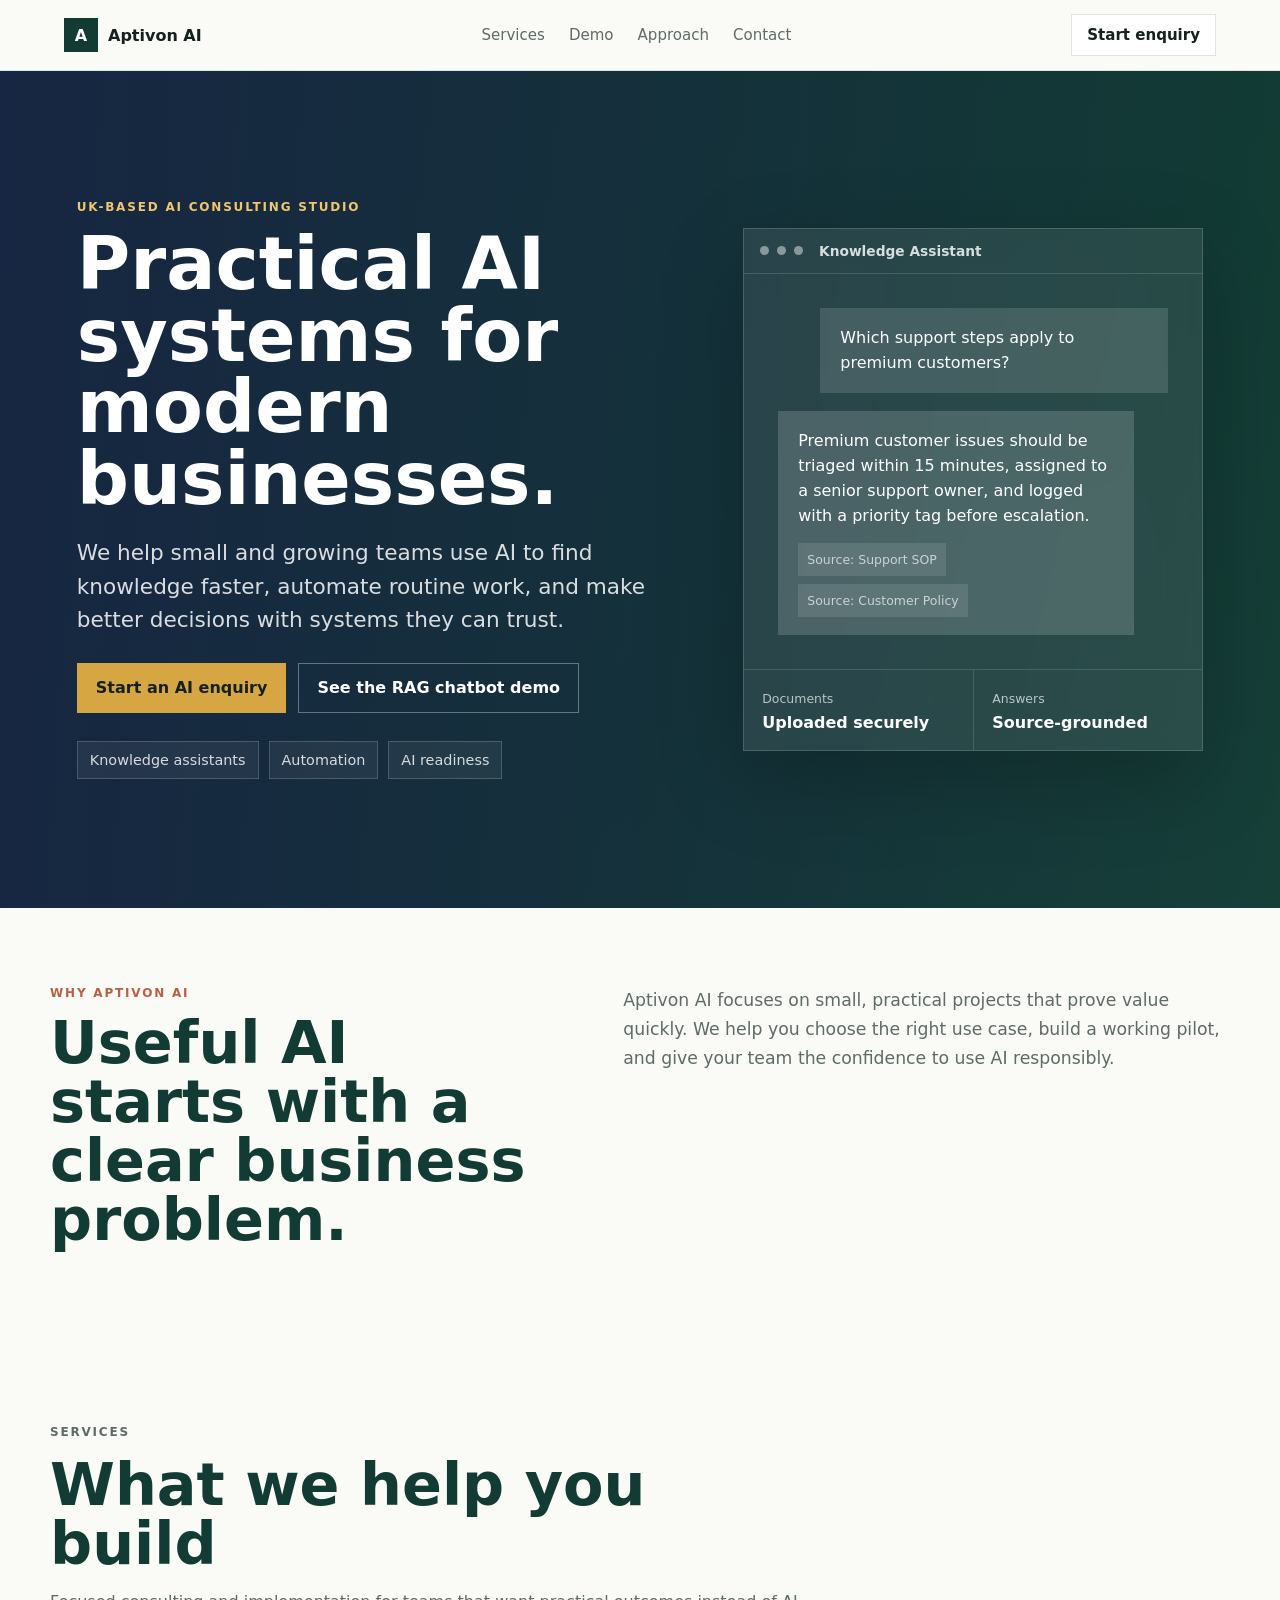
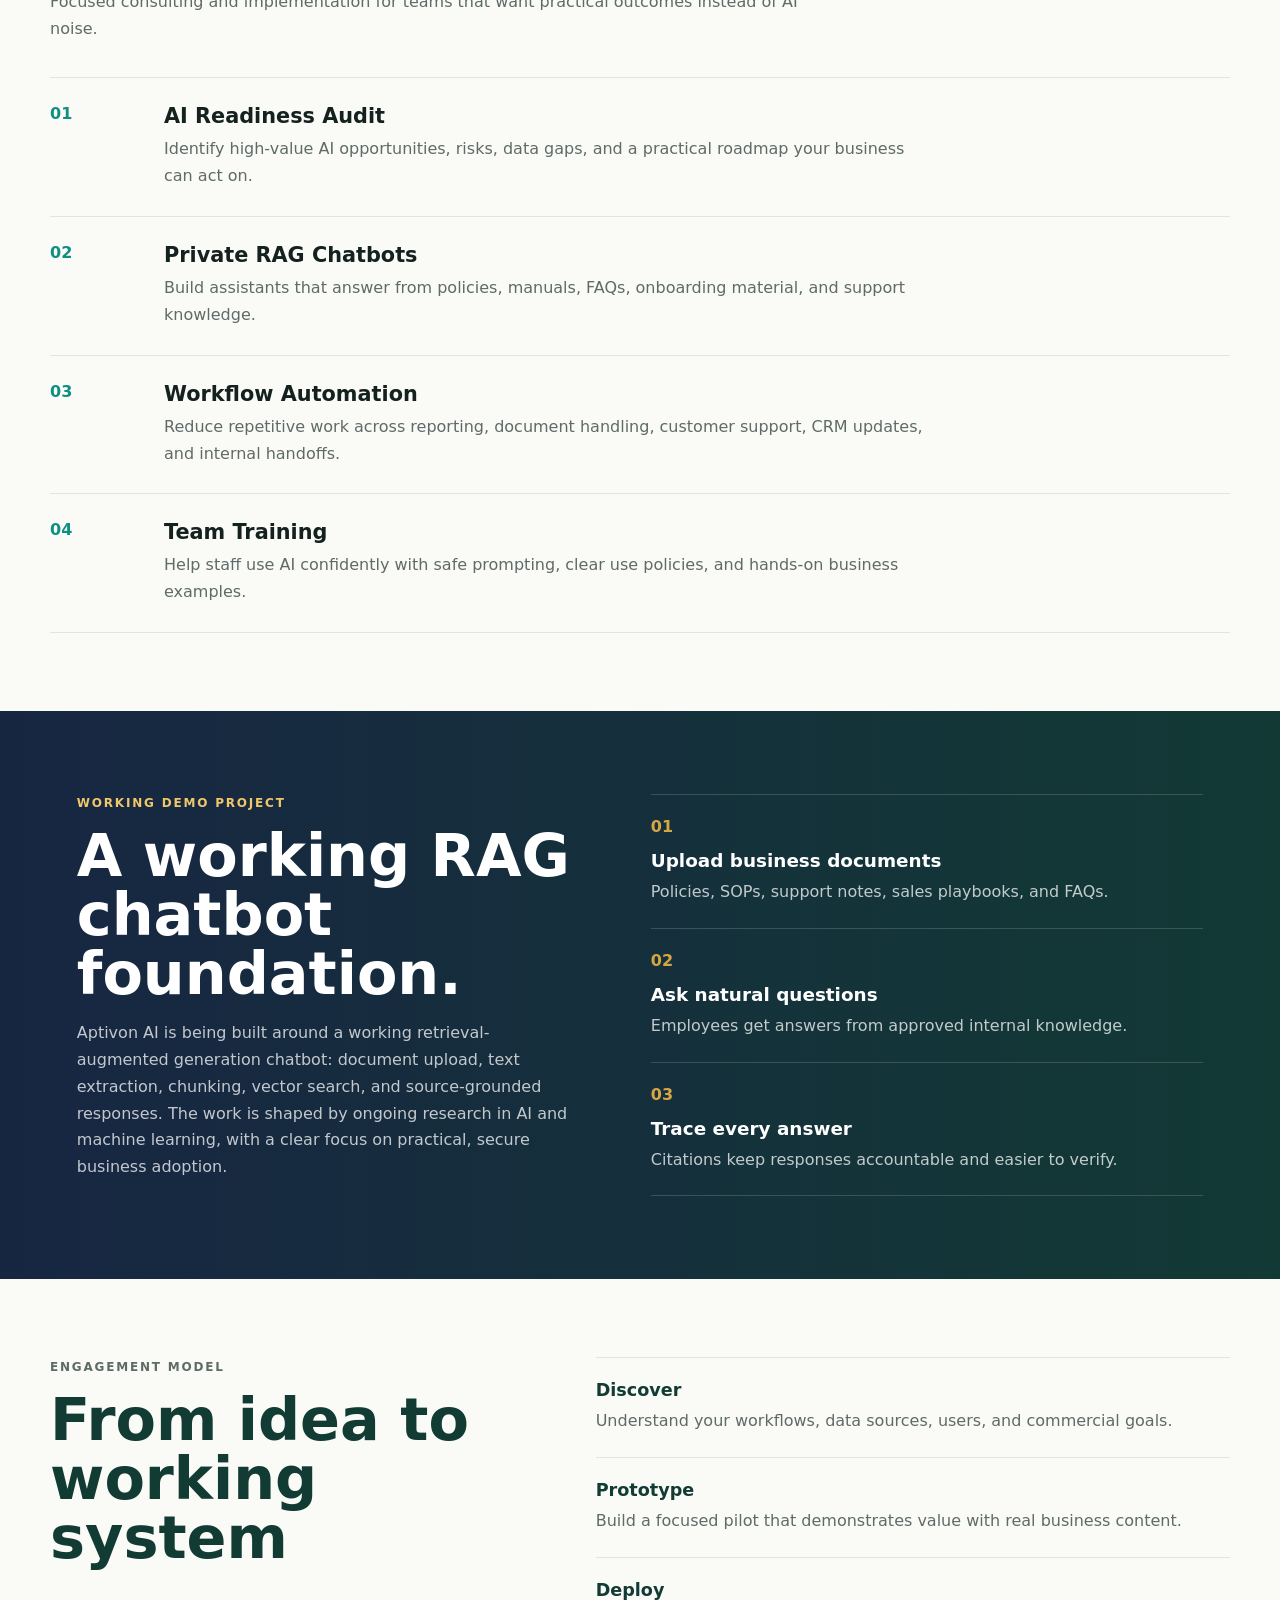
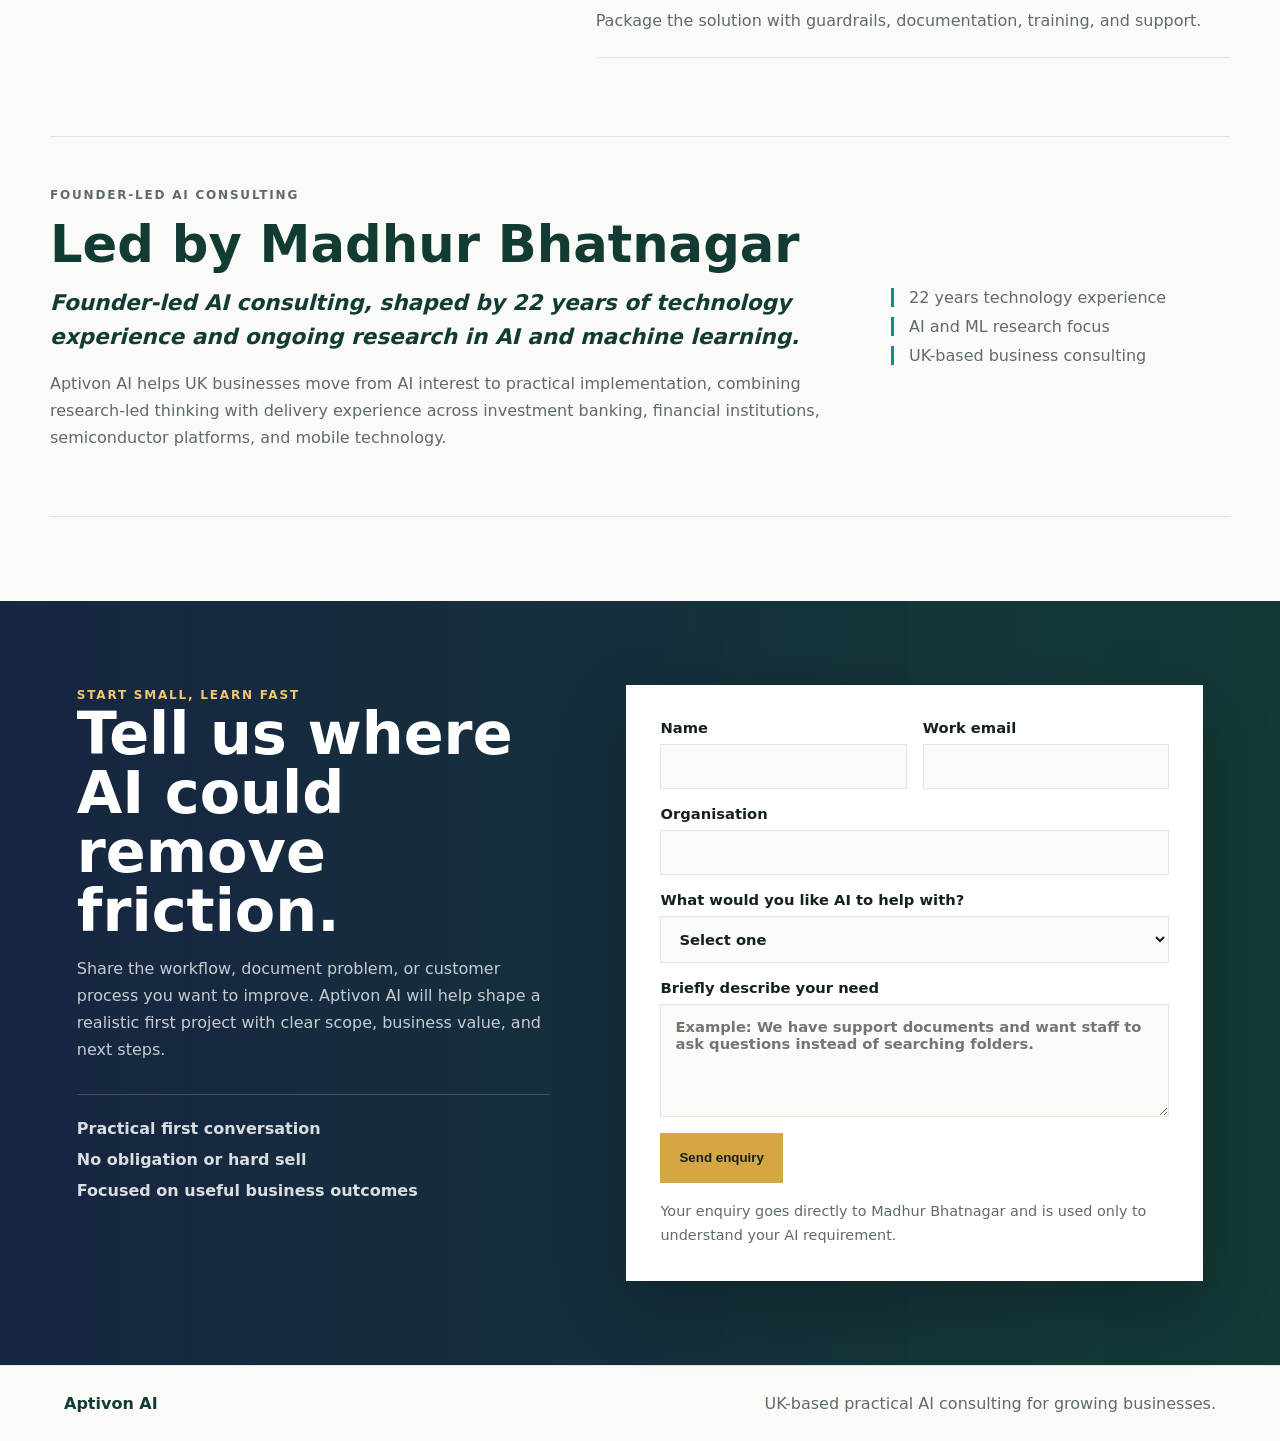
==== index.html @ 6099c9bb "Refine founder credibility copy" ====
<!DOCTYPE html>
<html lang="en">
  <head>
    <meta charset="UTF-8" />
    <meta name="viewport" content="width=device-width, initial-scale=1.0" />
    <meta
      name="description"
      content="Aptivon AI is a UK-based AI consulting studio helping businesses adopt practical AI through private knowledge chatbots, workflow automation, and AI readiness support."
    />
    <title>Aptivon AI | UK AI Consulting for Practical Business Adoption</title>
    <link rel="stylesheet" href="./styles.css" />
  </head>
  <body>
    <header class="site-header">
      <a class="brand" href="#top" aria-label="Aptivon AI home">
        <span class="brand-mark">A</span>
        <span>Aptivon AI</span>
      </a>
      <nav class="site-nav" aria-label="Main navigation">
        <a href="#services">Services</a>
        <a href="#demo">Demo</a>
        <a href="#approach">Approach</a>
        <a href="#contact">Contact</a>
      </nav>
      <a class="nav-cta" href="#contact">Start enquiry</a>
    </header>

    <main id="top">
      <section class="hero">
        <div class="hero-copy">
          <p class="eyebrow">UK-based AI consulting studio</p>
          <h1>Practical AI systems for modern businesses.</h1>
          <p class="hero-lede">
            We help small and growing teams use AI to find knowledge faster,
            automate routine work, and make better decisions with systems they
            can trust.
          </p>
          <div class="hero-actions">
            <a class="button primary" href="#contact">Start an AI enquiry</a>
            <a class="button secondary" href="#demo">See the RAG chatbot demo</a>
          </div>
          <div class="trust-row" aria-label="Aptivon AI focus areas">
            <span>Knowledge assistants</span>
            <span>Automation</span>
            <span>AI readiness</span>
          </div>
        </div>

        <aside class="demo-window" aria-label="RAG chatbot product preview">
          <div class="window-top">
            <span></span>
            <span></span>
            <span></span>
            <strong>Knowledge Assistant</strong>
          </div>
          <div class="chat-preview">
            <div class="chat-question">
              Which support steps apply to premium customers?
            </div>
            <div class="chat-answer">
              <p>
                Premium customer issues should be triaged within 15 minutes,
                assigned to a senior support owner, and logged with a priority
                tag before escalation.
              </p>
              <div class="sources">
                <span>Source: Support SOP</span>
                <span>Source: Customer Policy</span>
              </div>
            </div>
          </div>
          <div class="metrics-strip">
            <div>
              <span>Documents</span>
              <strong>Uploaded securely</strong>
            </div>
            <div>
              <span>Answers</span>
              <strong>Source-grounded</strong>
            </div>
          </div>
        </aside>
      </section>

      <section class="section intro">
        <div class="intro-copy">
          <p class="eyebrow">Why Aptivon AI</p>
          <h2>Useful AI starts with a clear business problem.</h2>
        </div>
        <p>
          Aptivon AI focuses on small, practical projects that prove value
          quickly. We help you choose the right use case, build a working pilot,
          and give your team the confidence to use AI responsibly.
        </p>
      </section>

      <section class="section services" id="services">
        <div class="section-heading">
          <p class="eyebrow">Services</p>
          <h2>What we help you build</h2>
          <p>
            Focused consulting and implementation for teams that want practical
            outcomes instead of AI noise.
          </p>
        </div>
        <div class="service-grid">
          <article class="service-card">
            <span class="service-number">01</span>
            <div>
              <h3>AI Readiness Audit</h3>
              <p>
                Identify high-value AI opportunities, risks, data gaps, and a
                practical roadmap your business can act on.
              </p>
            </div>
          </article>
          <article class="service-card">
            <span class="service-number">02</span>
            <div>
              <h3>Private RAG Chatbots</h3>
              <p>
                Build assistants that answer from policies, manuals, FAQs,
                onboarding material, and support knowledge.
              </p>
            </div>
          </article>
          <article class="service-card">
            <span class="service-number">03</span>
            <div>
              <h3>Workflow Automation</h3>
              <p>
                Reduce repetitive work across reporting, document handling,
                customer support, CRM updates, and internal handoffs.
              </p>
            </div>
          </article>
          <article class="service-card">
            <span class="service-number">04</span>
            <div>
              <h3>Team Training</h3>
              <p>
                Help staff use AI confidently with safe prompting, clear use
                policies, and hands-on business examples.
              </p>
            </div>
          </article>
        </div>
      </section>

      <section class="proof-section" id="demo">
        <div class="proof-copy">
          <p class="eyebrow">Working demo project</p>
          <h2>A working RAG chatbot foundation.</h2>
          <p>
            Aptivon AI is being built around a working retrieval-augmented
            generation chatbot: document upload, text extraction, chunking,
            vector search, and source-grounded responses. The work is shaped by
            ongoing research in AI and machine learning, with a clear focus on
            practical, secure business adoption.
          </p>
        </div>
        <div class="proof-list">
          <div>
            <span>01</span>
            <strong>Upload business documents</strong>
            <p>Policies, SOPs, support notes, sales playbooks, and FAQs.</p>
          </div>
          <div>
            <span>02</span>
            <strong>Ask natural questions</strong>
            <p>Employees get answers from approved internal knowledge.</p>
          </div>
          <div>
            <span>03</span>
            <strong>Trace every answer</strong>
            <p>Citations keep responses accountable and easier to verify.</p>
          </div>
        </div>
      </section>

      <section class="section approach" id="approach">
        <div class="section-heading">
          <p class="eyebrow">Engagement model</p>
          <h2>From idea to working system</h2>
        </div>
        <div class="timeline">
          <div>
            <span>Discover</span>
            <p>Understand your workflows, data sources, users, and commercial goals.</p>
          </div>
          <div>
            <span>Prototype</span>
            <p>Build a focused pilot that demonstrates value with real business content.</p>
          </div>
          <div>
            <span>Deploy</span>
            <p>Package the solution with guardrails, documentation, training, and support.</p>
          </div>
        </div>
      </section>

      <section class="founder-band">
        <div>
          <p class="eyebrow">Founder-led AI consulting</p>
          <h2>Led by Madhur Bhatnagar</h2>
          <p class="founder-quote">
            Founder-led AI consulting, shaped by 22 years of technology
            experience and ongoing research in AI and machine learning.
          </p>
          <p>
            Aptivon AI helps UK businesses move from AI interest to practical
            implementation, combining research-led thinking with delivery
            experience across investment banking, financial institutions,
            semiconductor platforms, and mobile technology.
          </p>
        </div>
        <div class="founder-note" aria-label="Aptivon AI focus areas">
          <span>22 years technology experience</span>
          <span>AI and ML research focus</span>
          <span>UK-based business consulting</span>
        </div>
      </section>

      <section class="contact-section" id="contact">
        <div class="contact-inner">
          <div class="contact-copy">
            <p class="eyebrow">Start small, learn fast</p>
            <h2>Tell us where AI could remove friction.</h2>
            <p>
              Share the workflow, document problem, or customer process you want
              to improve. Aptivon AI will help shape a realistic first project
              with clear scope, business value, and next steps.
            </p>
            <div class="contact-points" aria-label="What happens after enquiry">
              <span>Practical first conversation</span>
              <span>No obligation or hard sell</span>
              <span>Focused on useful business outcomes</span>
            </div>
          </div>

          <form
            class="contact-form"
            action="https://formsubmit.co/madhur.mails@gmail.com"
            method="POST"
          >
            <input type="hidden" name="_subject" value="New Aptivon AI enquiry" />
            <input type="hidden" name="_captcha" value="false" />
            <input type="hidden" name="_template" value="table" />
            <input
              type="text"
              name="_honey"
              class="honeypot"
              tabindex="-1"
              autocomplete="off"
            />
            <div class="form-row">
              <label>
                Name
                <input name="name" type="text" autocomplete="name" required />
              </label>
              <label>
                Work email
                <input name="email" type="email" autocomplete="email" required />
              </label>
            </div>
            <label>
              Organisation
              <input name="organisation" type="text" autocomplete="organization" />
            </label>
            <label>
              What would you like AI to help with?
              <select name="project_type" required>
                <option value="">Select one</option>
                <option>Private knowledge chatbot</option>
                <option>Workflow automation</option>
                <option>AI readiness audit</option>
                <option>Team training</option>
                <option>Not sure yet</option>
              </select>
            </label>
            <label>
              Briefly describe your need
              <textarea
                name="message"
                rows="5"
                placeholder="Example: We have support documents and want staff to ask questions instead of searching folders."
                required
              ></textarea>
            </label>
            <button class="button primary" type="submit">Send enquiry</button>
            <p class="form-note">
              Your enquiry goes directly to Madhur Bhatnagar and is used only to
              understand your AI requirement.
            </p>
          </form>
        </div>
      </section>
    </main>

    <footer class="site-footer">
      <span>Aptivon AI</span>
      <span>UK-based practical AI consulting for growing businesses.</span>
    </footer>
  </body>
</html>
---- styles.css ----
:root {
  --ink: #14211f;
  --muted: #5f6b68;
  --soft: #eef2ef;
  --paper: #fafaf7;
  --panel: #ffffff;
  --line: #dfe6e2;
  --navy: #172642;
  --forest: #123b34;
  --teal: #0f8f82;
  --amber: #d6a642;
  --rust: #b76142;
  --shadow: 0 22px 70px rgba(20, 33, 31, 0.1);
}

* {
  box-sizing: border-box;
}

html {
  scroll-behavior: smooth;
}

[id] {
  scroll-margin-top: 120px;
}

body {
  margin: 0;
  background: var(--paper);
  color: var(--ink);
  font-family:
    Inter, ui-sans-serif, system-ui, -apple-system, BlinkMacSystemFont, "Segoe UI",
    sans-serif;
}

a {
  color: inherit;
  text-decoration: none;
}

.site-header {
  position: sticky;
  top: 0;
  z-index: 20;
  display: flex;
  align-items: center;
  justify-content: space-between;
  gap: 22px;
  padding: 14px clamp(20px, 5vw, 72px);
  background: rgba(250, 250, 247, 0.94);
  border-bottom: 1px solid var(--line);
  backdrop-filter: blur(16px);
}

.brand,
.site-nav,
.hero-actions,
.trust-row,
.metrics-strip {
  display: flex;
  align-items: center;
}

.brand {
  gap: 10px;
  font-size: 1rem;
  font-weight: 850;
}

.brand-mark {
  display: grid;
  width: 34px;
  height: 34px;
  place-items: center;
  background: var(--forest);
  color: #fff;
  font-weight: 900;
}

.site-nav {
  gap: 24px;
  color: var(--muted);
  font-size: 0.94rem;
}

.site-nav a:hover,
.nav-cta:hover {
  color: var(--forest);
}

.nav-cta {
  padding: 11px 15px;
  border: 1px solid var(--line);
  background: #fff;
  color: var(--ink);
  font-size: 0.94rem;
  font-weight: 800;
}

.hero {
  display: grid;
  min-height: calc(100vh - 63px);
  grid-template-columns: minmax(0, 1fr) minmax(360px, 0.78fr);
  gap: clamp(36px, 6vw, 88px);
  align-items: center;
  padding: clamp(46px, 6vw, 72px) clamp(20px, 6vw, 86px);
  background:
    linear-gradient(90deg, rgba(23, 38, 66, 0.94), rgba(18, 59, 52, 0.82)),
    linear-gradient(135deg, var(--navy), var(--forest) 64%, #4a6f68 140%);
  color: #fff;
}

.hero-copy {
  max-width: 760px;
}

.eyebrow {
  margin: 0 0 14px;
  color: var(--rust);
  font-size: 0.75rem;
  font-weight: 850;
  letter-spacing: 0.15em;
  text-transform: uppercase;
}

.hero .eyebrow,
.proof-section .eyebrow {
  color: #f0c76a;
}

h1,
h2,
h3,
p {
  margin-top: 0;
}

h1 {
  max-width: 820px;
  margin-bottom: 22px;
  font-size: clamp(3.1rem, 5.7vw, 5.25rem);
  line-height: 0.98;
  letter-spacing: 0;
}

h2 {
  margin-bottom: 16px;
  color: var(--forest);
  font-size: clamp(2rem, 4.6vw, 4.4rem);
  line-height: 1;
  letter-spacing: 0;
}

h3 {
  margin-bottom: 12px;
  color: var(--ink);
  font-size: 1.3rem;
  letter-spacing: 0;
}

.hero-lede {
  max-width: 640px;
  color: rgba(255, 255, 255, 0.84);
  font-size: clamp(1.12rem, 2vw, 1.35rem);
  line-height: 1.55;
}

.hero-actions {
  flex-wrap: wrap;
  gap: 12px;
  margin-top: 26px;
}

.button {
  display: inline-flex;
  min-height: 50px;
  align-items: center;
  justify-content: center;
  padding: 13px 18px;
  border: 1px solid transparent;
  font-weight: 800;
  transition:
    transform 180ms ease,
    box-shadow 180ms ease,
    background 180ms ease;
}

.button:hover {
  transform: translateY(-1px);
}

.button.primary {
  background: var(--amber);
  color: #14211f;
}

.button.secondary {
  border-color: rgba(255, 255, 255, 0.34);
  color: #fff;
}

.trust-row {
  flex-wrap: wrap;
  gap: 10px;
  margin-top: 28px;
}

.trust-row span {
  padding: 10px 12px;
  border: 1px solid rgba(255, 255, 255, 0.18);
  background: rgba(255, 255, 255, 0.06);
  color: rgba(255, 255, 255, 0.82);
  font-size: 0.9rem;
}

.demo-window {
  overflow: hidden;
  border: 1px solid rgba(255, 255, 255, 0.16);
  background: rgba(255, 255, 255, 0.09);
  box-shadow: 0 28px 80px rgba(0, 0, 0, 0.22);
  backdrop-filter: blur(20px);
}

.window-top {
  display: flex;
  align-items: center;
  gap: 8px;
  padding: 14px 16px;
  border-bottom: 1px solid rgba(255, 255, 255, 0.14);
}

.window-top span {
  width: 9px;
  height: 9px;
  border-radius: 50%;
  background: rgba(255, 255, 255, 0.45);
}

.window-top strong {
  margin-left: 8px;
  color: rgba(255, 255, 255, 0.82);
  font-size: 0.86rem;
}

.chat-preview {
  display: grid;
  gap: 18px;
  padding: clamp(20px, 4vw, 34px);
}

.chat-question,
.chat-answer {
  padding: 18px 20px;
  line-height: 1.55;
}

.chat-question {
  margin-left: 42px;
  background: rgba(255, 255, 255, 0.13);
}

.chat-answer {
  margin-right: 34px;
  background: rgba(255, 255, 255, 0.16);
}

.chat-answer p {
  margin-bottom: 14px;
}

.sources {
  display: flex;
  flex-wrap: wrap;
  gap: 8px;
}

.sources span,
.metrics-strip span {
  color: rgba(255, 255, 255, 0.68);
  font-size: 0.78rem;
}

.sources span {
  padding: 7px 9px;
  background: rgba(255, 255, 255, 0.11);
}

.metrics-strip {
  display: grid;
  grid-template-columns: 1fr 1fr;
  border-top: 1px solid rgba(255, 255, 255, 0.14);
}

.metrics-strip div {
  padding: 18px;
}

.metrics-strip div + div {
  border-left: 1px solid rgba(255, 255, 255, 0.14);
}

.metrics-strip strong {
  display: block;
  margin-top: 6px;
}

.section {
  width: min(1180px, calc(100% - 40px));
  margin: 0 auto;
  padding: clamp(46px, 7vw, 78px) 0;
}

.intro {
  display: grid;
  grid-template-columns: 0.9fr 1.1fr;
  gap: clamp(28px, 6vw, 82px);
  align-items: start;
}

.intro > p,
.section-heading p,
.service-card p,
.proof-copy p,
.proof-list p,
.timeline p,
.founder-band p,
.contact-section p {
  color: var(--muted);
  line-height: 1.68;
}

.intro > p {
  margin-bottom: 0;
  font-size: 1.08rem;
}

.section-heading {
  max-width: 760px;
  margin-bottom: 34px;
}

.service-grid {
  display: grid;
  gap: 0;
  border-top: 1px solid var(--line);
}

.service-card {
  display: grid;
  grid-template-columns: 90px minmax(0, 1fr);
  gap: 24px;
  min-height: auto;
  padding: 26px 0;
  border-bottom: 1px solid var(--line);
  background: transparent;
}

.service-number {
  display: block;
  margin-bottom: 0;
  color: var(--teal);
  font-weight: 900;
}

.service-card h3 {
  margin-bottom: 8px;
}

.service-card p {
  max-width: 760px;
  margin-bottom: 0;
}

.proof-section {
  display: grid;
  grid-template-columns: minmax(0, 0.9fr) minmax(360px, 1fr);
  gap: clamp(34px, 6vw, 82px);
  align-items: center;
  padding: clamp(48px, 7vw, 82px) clamp(20px, 6vw, 86px);
  background:
    linear-gradient(90deg, rgba(23, 38, 66, 0.98), rgba(18, 59, 52, 0.94)),
    var(--navy);
  color: #fff;
}

.proof-section h2 {
  color: #fff;
}

.proof-copy p,
.proof-list p {
  color: rgba(255, 255, 255, 0.74);
}

.proof-list {
  display: grid;
  gap: 0;
  border-top: 1px solid rgba(255, 255, 255, 0.16);
}

.proof-list div {
  padding: 22px 0;
  border-bottom: 1px solid rgba(255, 255, 255, 0.16);
  background: transparent;
}

.proof-list span {
  display: block;
  margin-bottom: 14px;
  color: var(--amber);
  font-weight: 900;
}

.proof-list strong {
  display: block;
  margin-bottom: 8px;
  font-size: 1.15rem;
}

.proof-list p {
  margin-bottom: 0;
}

.approach {
  display: grid;
  grid-template-columns: 0.85fr 1.15fr;
  gap: clamp(34px, 6vw, 80px);
}

.timeline {
  display: grid;
  gap: 0;
  border-top: 1px solid var(--line);
}

.timeline div {
  padding: 22px 0;
  border-bottom: 1px solid var(--line);
  background: transparent;
}

.timeline span {
  display: block;
  margin-bottom: 8px;
  color: var(--forest);
  font-size: 1.1rem;
  font-weight: 900;
}

.timeline p {
  margin-bottom: 0;
}

.founder-band {
  display: grid;
  grid-template-columns: minmax(0, 1fr) minmax(280px, 0.42fr);
  gap: 34px;
  width: min(1180px, calc(100% - 40px));
  align-items: center;
  margin: 0 auto;
  padding: clamp(30px, 5vw, 48px) 0;
  border-top: 1px solid var(--line);
  border-bottom: 1px solid var(--line);
  background: transparent;
  box-shadow: none;
}

.founder-band h2 {
  font-size: clamp(2rem, 4vw, 3.3rem);
}

.founder-quote {
  max-width: 760px;
  margin-bottom: 18px;
  color: var(--forest) !important;
  font-size: clamp(1.08rem, 2vw, 1.35rem);
  font-style: italic;
  font-weight: 650;
  line-height: 1.55 !important;
}

.founder-note {
  display: flex;
  flex-wrap: wrap;
  gap: 10px;
}

.founder-note span {
  padding: 0 0 0 15px;
  border-left: 3px solid var(--teal);
  color: var(--muted);
}

.contact-section {
  margin-top: clamp(48px, 7vw, 84px);
  padding: clamp(48px, 7vw, 84px) clamp(20px, 6vw, 86px);
  background:
    linear-gradient(90deg, rgba(23, 38, 66, 0.97), rgba(18, 59, 52, 0.92)),
    var(--navy);
  color: #fff;
}

.contact-inner {
  display: grid;
  grid-template-columns: minmax(0, 0.82fr) minmax(360px, 1fr);
  width: min(1180px, 100%);
  gap: clamp(34px, 6vw, 82px);
  align-items: start;
  margin: 0 auto;
}

.contact-section h2 {
  max-width: 620px;
  color: #fff;
}

.contact-section p {
  max-width: 610px;
  margin-bottom: 0;
  color: rgba(255, 255, 255, 0.76);
  line-height: 1.68;
}

.contact-section .eyebrow {
  color: #f0c76a;
}

.contact-points {
  display: grid;
  gap: 12px;
  margin-top: 30px;
  padding-top: 24px;
  border-top: 1px solid rgba(255, 255, 255, 0.18);
}

.contact-points span {
  color: rgba(255, 255, 255, 0.84);
  font-weight: 750;
}

.contact-form {
  display: grid;
  gap: 16px;
  padding: clamp(22px, 4vw, 34px);
  background: #fff;
  color: var(--ink);
  box-shadow: 0 24px 64px rgba(0, 0, 0, 0.24);
}

.form-row {
  display: grid;
  grid-template-columns: repeat(2, minmax(0, 1fr));
  gap: 16px;
}

label {
  display: grid;
  gap: 8px;
  color: var(--ink);
  font-size: 0.92rem;
  font-weight: 750;
}

input,
select,
textarea {
  width: 100%;
  border: 1px solid var(--line);
  background: var(--paper);
  color: var(--ink);
  font: inherit;
  padding: 13px 14px;
  outline: none;
}

textarea {
  resize: vertical;
}

.honeypot {
  display: none;
}

input:focus,
select:focus,
textarea:focus {
  border-color: var(--teal);
  box-shadow: 0 0 0 3px rgba(15, 143, 130, 0.12);
}

.contact-form .button {
  width: fit-content;
  cursor: pointer;
}

.form-note {
  font-size: 0.9rem;
  color: var(--muted) !important;
}

.site-footer {
  display: flex;
  justify-content: space-between;
  gap: 20px;
  padding: 28px clamp(20px, 5vw, 72px);
  border-top: 1px solid var(--line);
  color: var(--muted);
}

.site-footer span:first-child {
  color: var(--forest);
  font-weight: 900;
}

@media (max-width: 980px) {
  .site-nav,
  .nav-cta {
    display: none;
  }

  .hero,
  .intro,
  .proof-section,
  .approach,
  .founder-band {
    grid-template-columns: 1fr;
  }

  .demo-window {
    max-width: 640px;
  }

  .contact-inner {
    grid-template-columns: 1fr;
  }

  .contact-form .button {
    width: 100%;
  }
}

@media (max-width: 560px) {
  .site-header {
    padding: 14px 18px;
  }

  .hero {
    min-height: auto;
    padding: 48px 18px 64px;
  }

  h1 {
    font-size: clamp(3rem, 17vw, 4.6rem);
  }

  .button,
  .nav-cta {
    width: 100%;
  }

  .trust-row span {
    width: 100%;
  }

  .chat-question,
  .chat-answer {
    margin-right: 0;
    margin-left: 0;
  }

  .metrics-strip,
  .service-card,
  .form-row {
    grid-template-columns: 1fr;
  }

  .service-number {
    margin-bottom: 0;
  }

  .proof-section {
    padding: 56px 18px;
  }

  .contact-section {
    padding: 48px 18px;
  }

  .contact-form {
    padding: 22px 18px;
  }

  .site-footer {
    display: block;
  }

  .site-footer span {
    display: block;
    margin-bottom: 8px;
  }
}
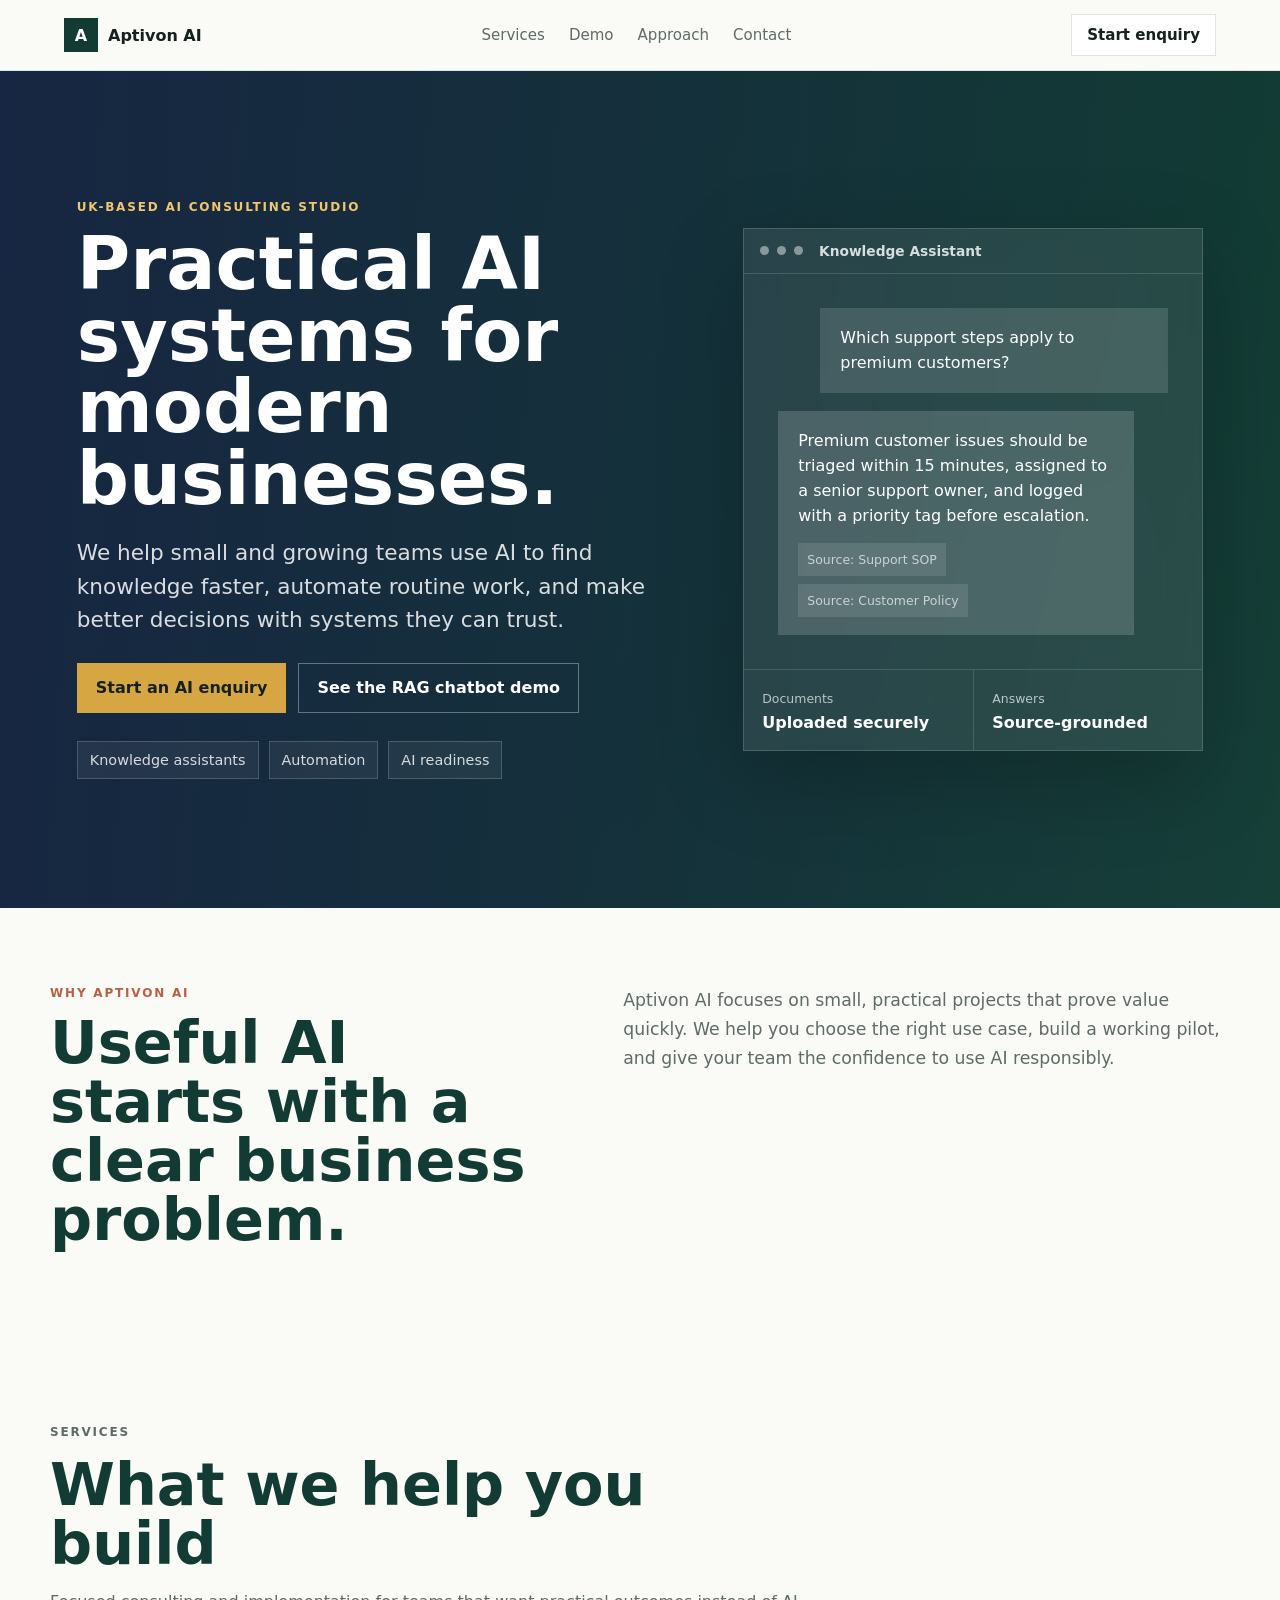
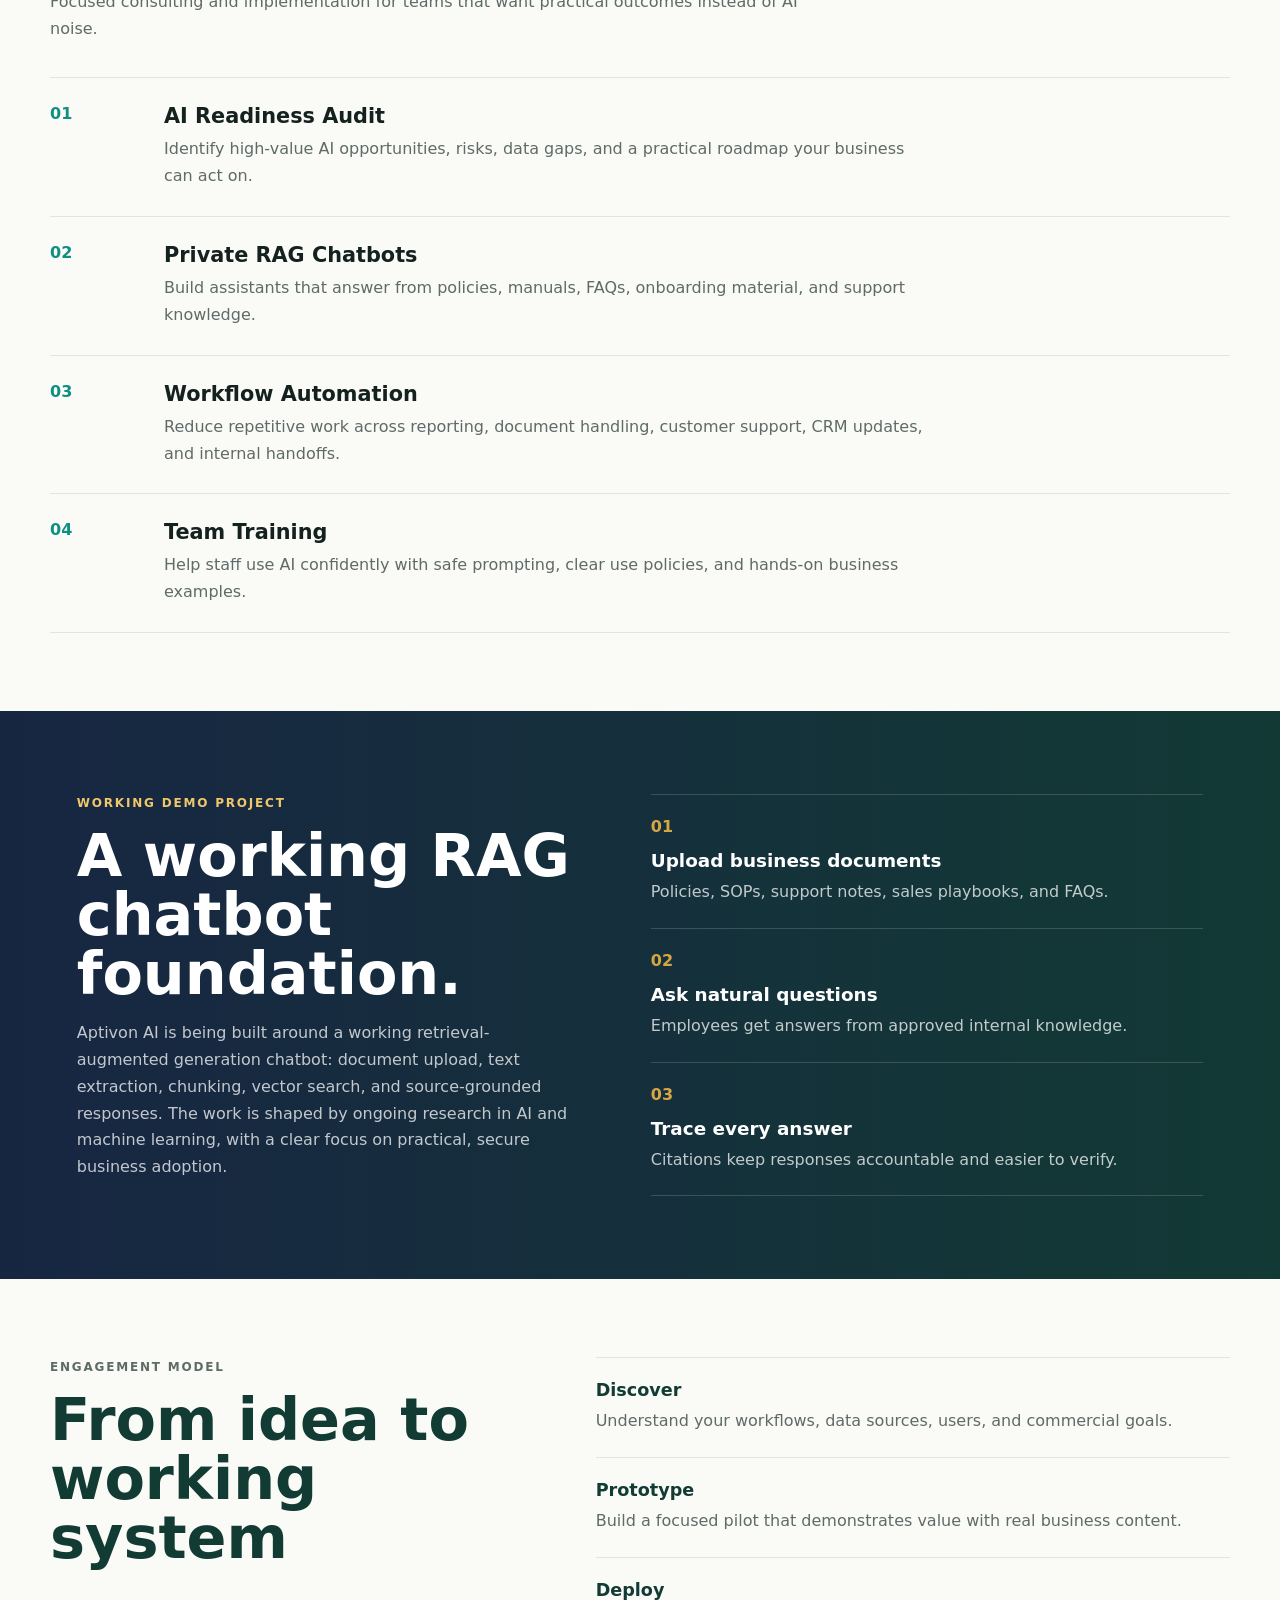
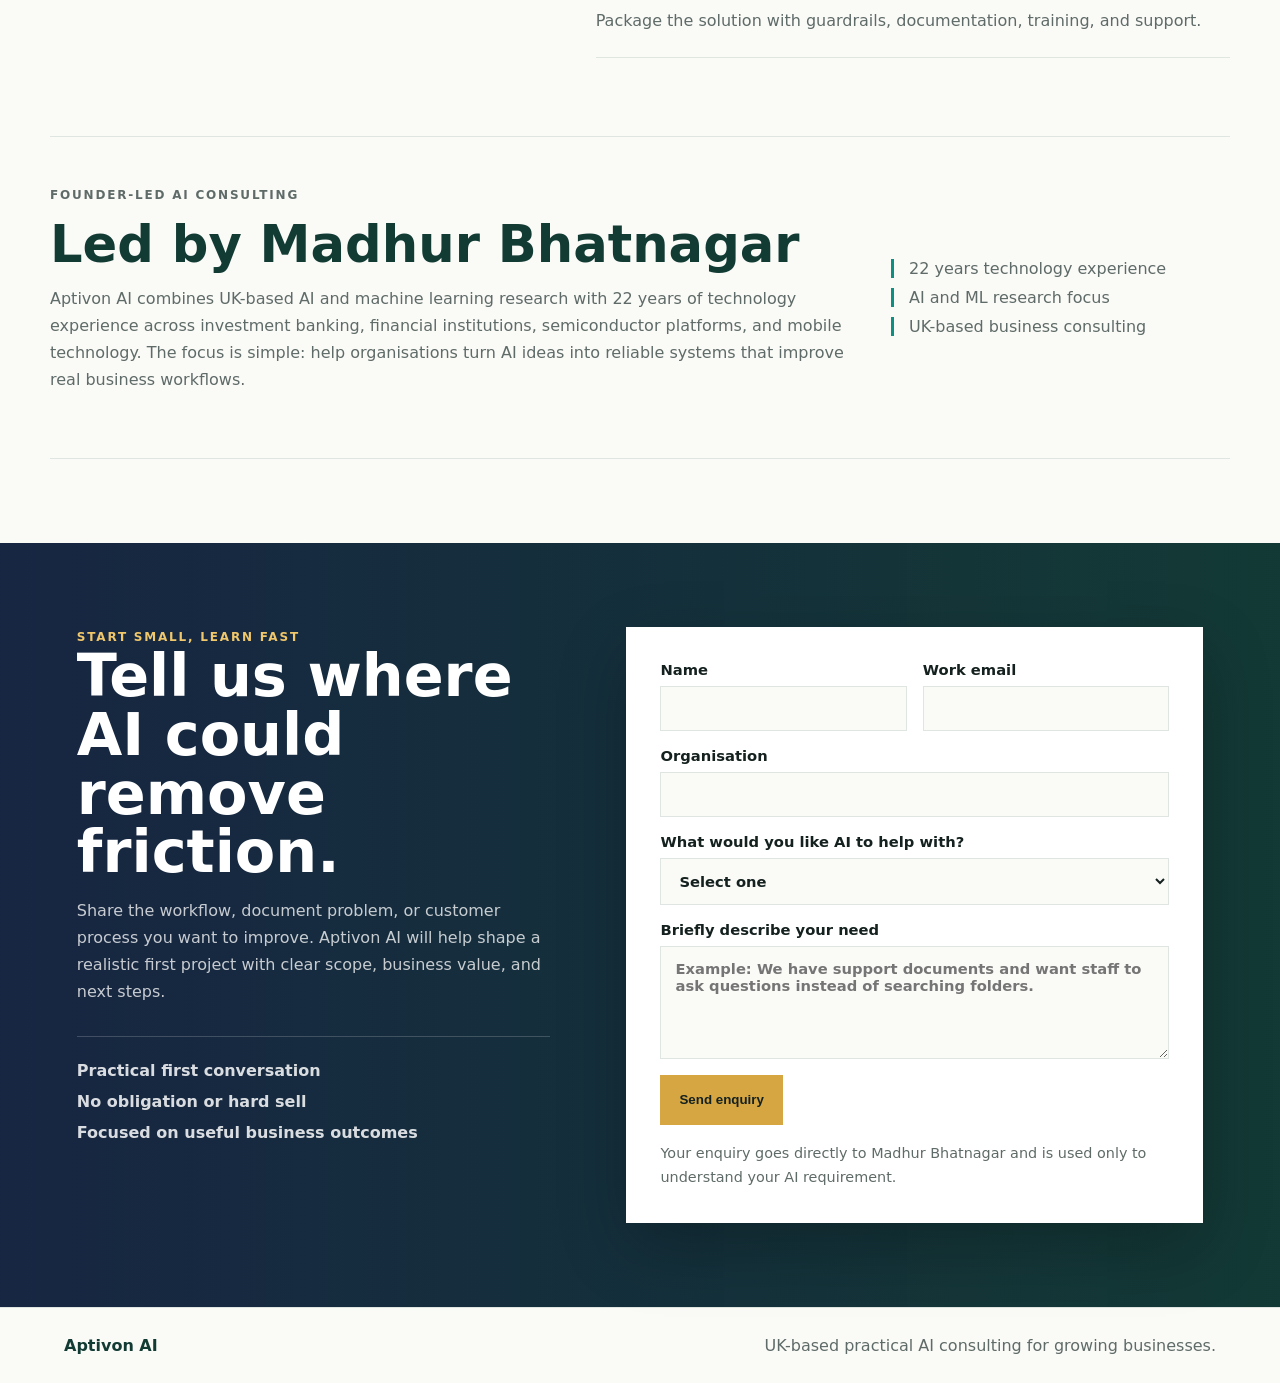
==== commit e4e0d6ba: "Revert founder quote styling" ====
--- a/index.html
+++ b/index.html
@@ -203,15 +203,12 @@
         <div>
           <p class="eyebrow">Founder-led AI consulting</p>
           <h2>Led by Madhur Bhatnagar</h2>
-          <p class="founder-quote">
-            Founder-led AI consulting, shaped by 22 years of technology
-            experience and ongoing research in AI and machine learning.
-          </p>
           <p>
-            Aptivon AI helps UK businesses move from AI interest to practical
-            implementation, combining research-led thinking with delivery
-            experience across investment banking, financial institutions,
-            semiconductor platforms, and mobile technology.
+            Aptivon AI combines UK-based AI and machine learning research with
+            22 years of technology experience across investment banking,
+            financial institutions, semiconductor platforms, and mobile
+            technology. The focus is simple: help organisations turn AI ideas
+            into reliable systems that improve real business workflows.
           </p>
         </div>
         <div class="founder-note" aria-label="Aptivon AI focus areas">
--- a/styles.css
+++ b/styles.css
@@ -470,16 +470,6 @@
   font-size: clamp(2rem, 4vw, 3.3rem);
 }
 
-.founder-quote {
-  max-width: 760px;
-  margin-bottom: 18px;
-  color: var(--forest) !important;
-  font-size: clamp(1.08rem, 2vw, 1.35rem);
-  font-style: italic;
-  font-weight: 650;
-  line-height: 1.55 !important;
-}
-
 .founder-note {
   display: flex;
   flex-wrap: wrap;
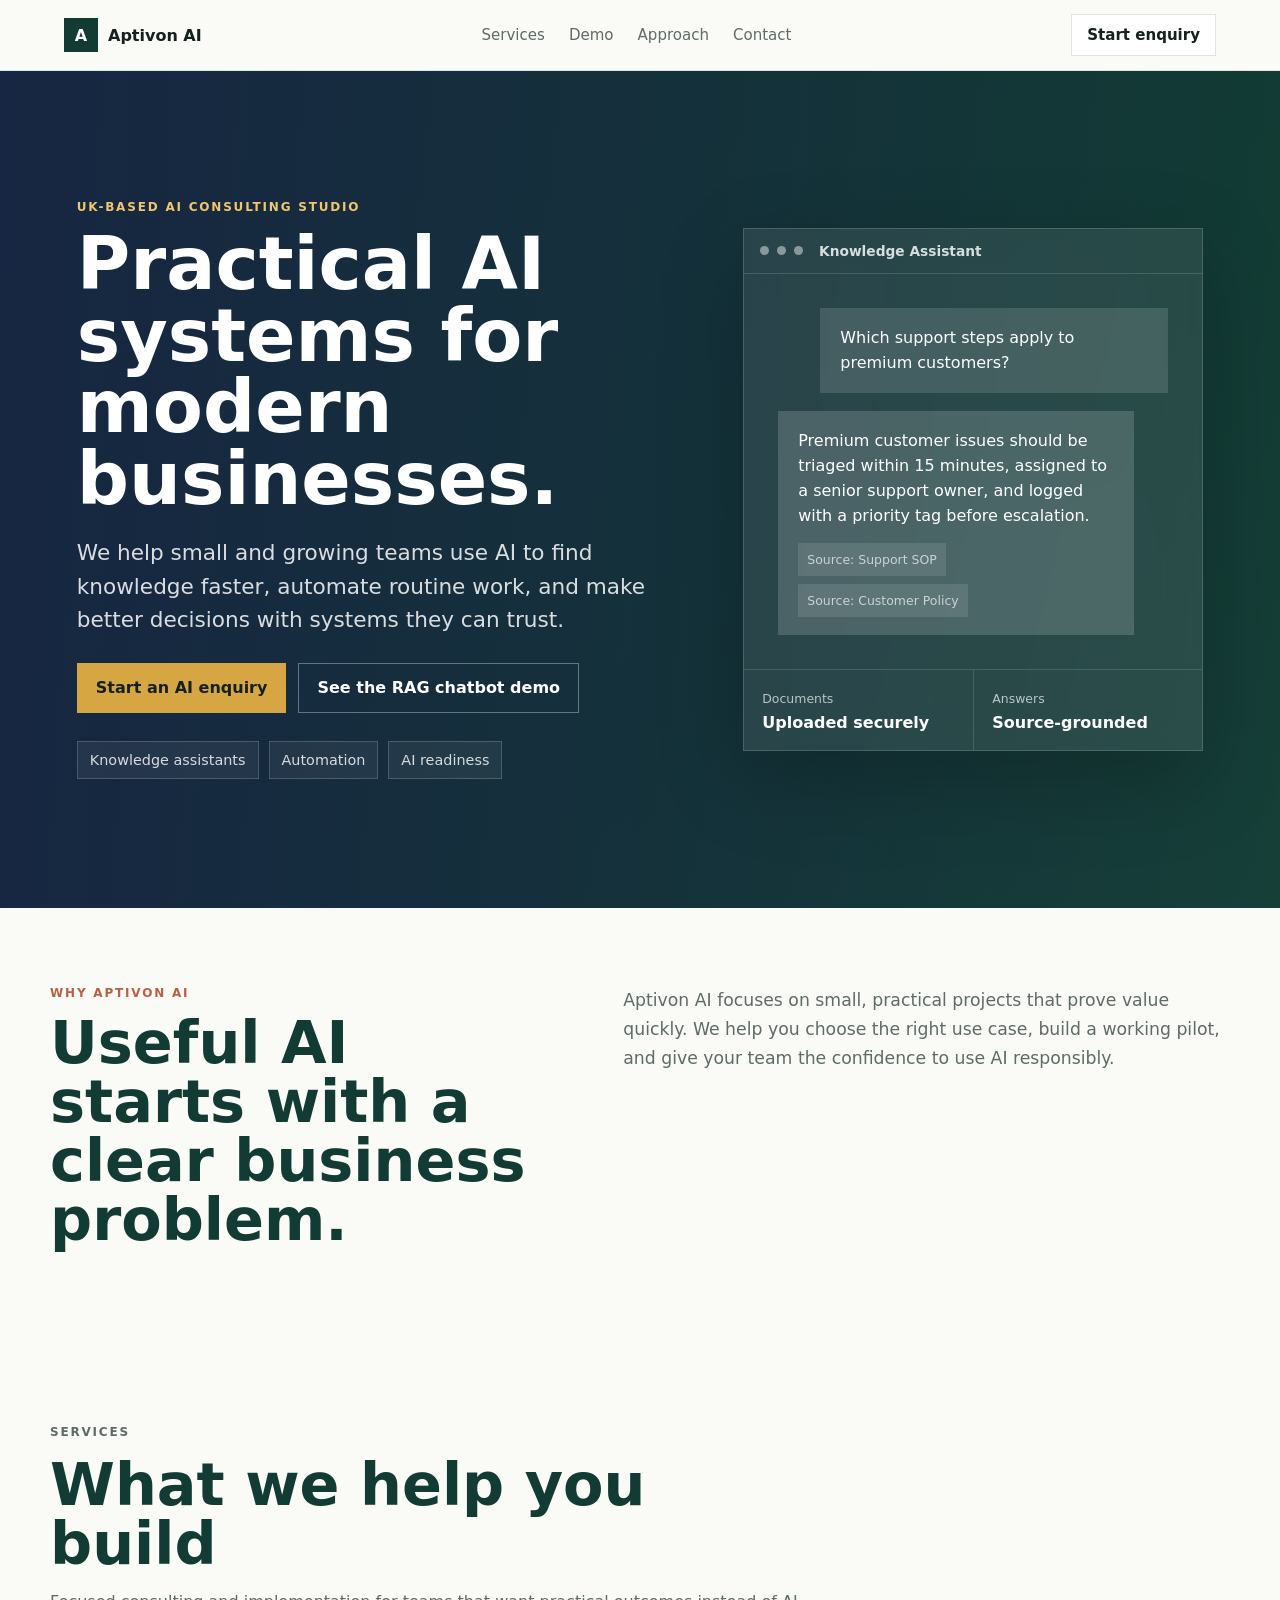
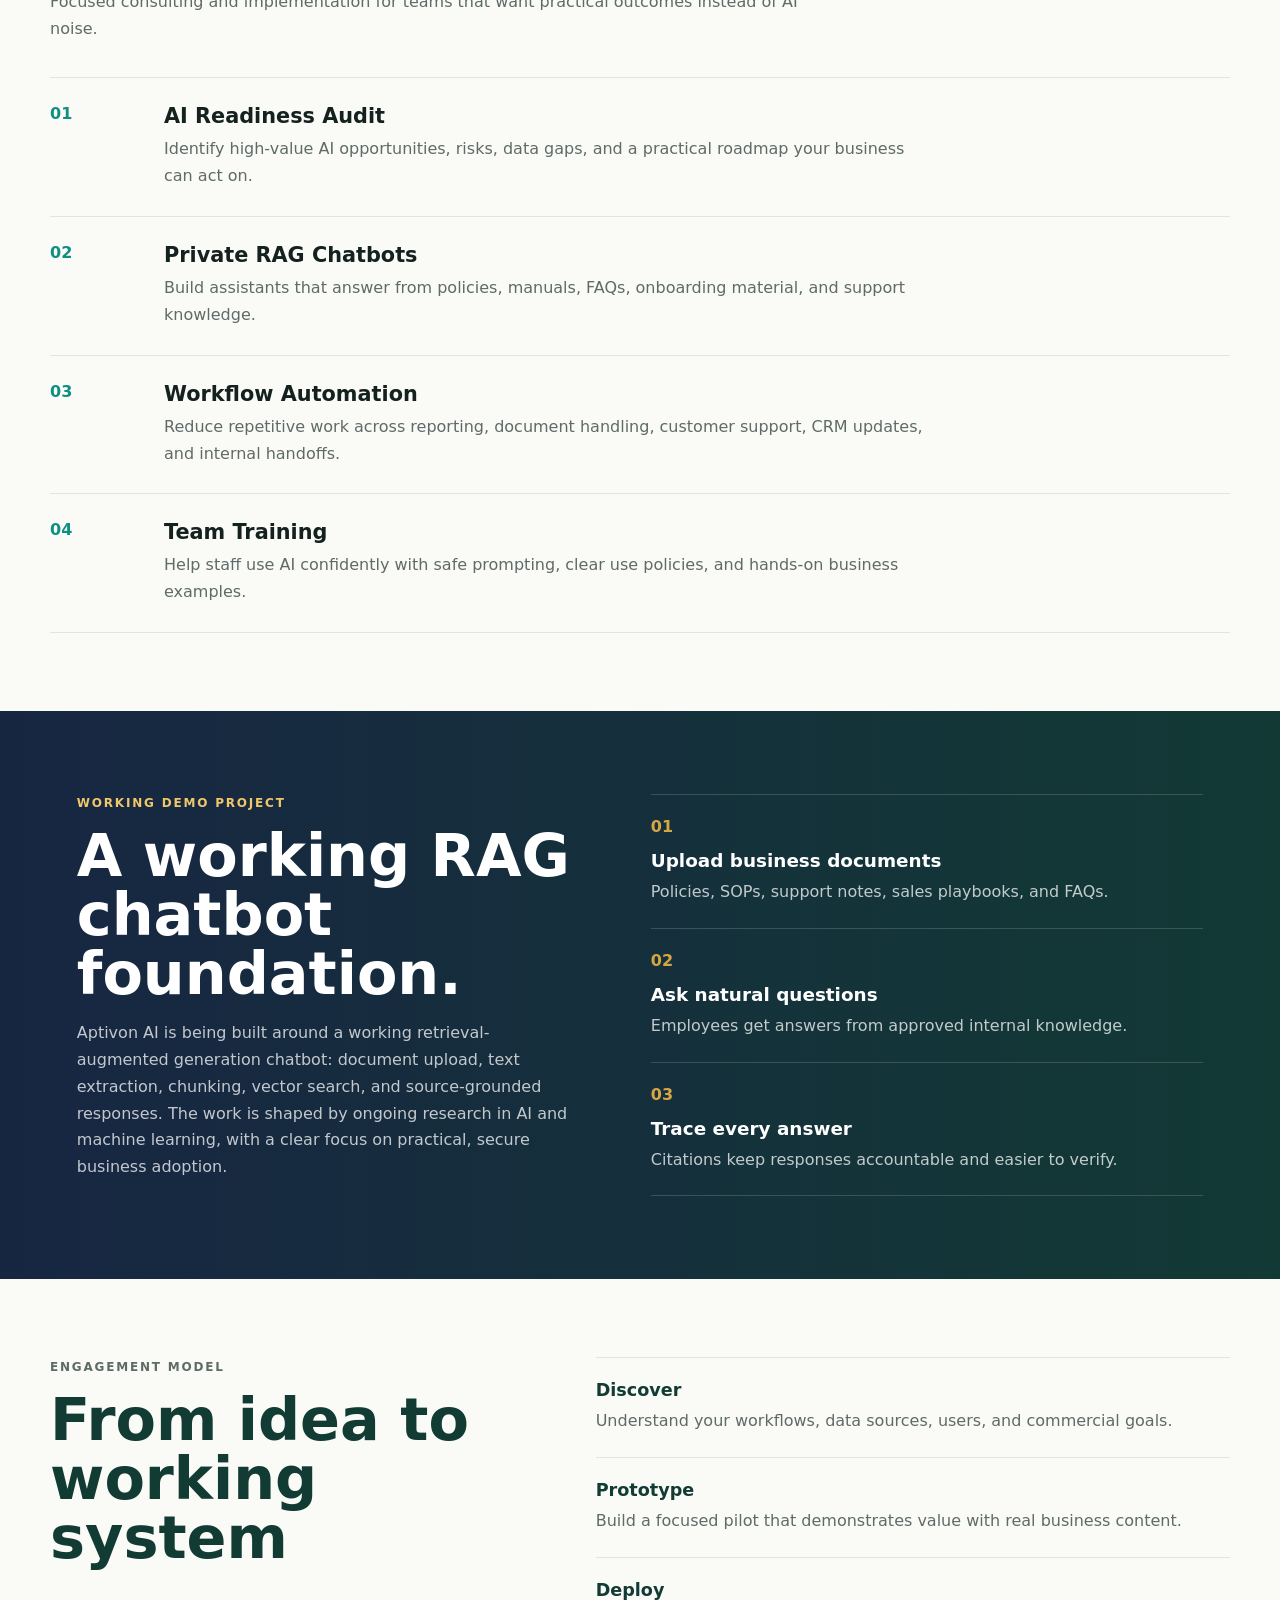
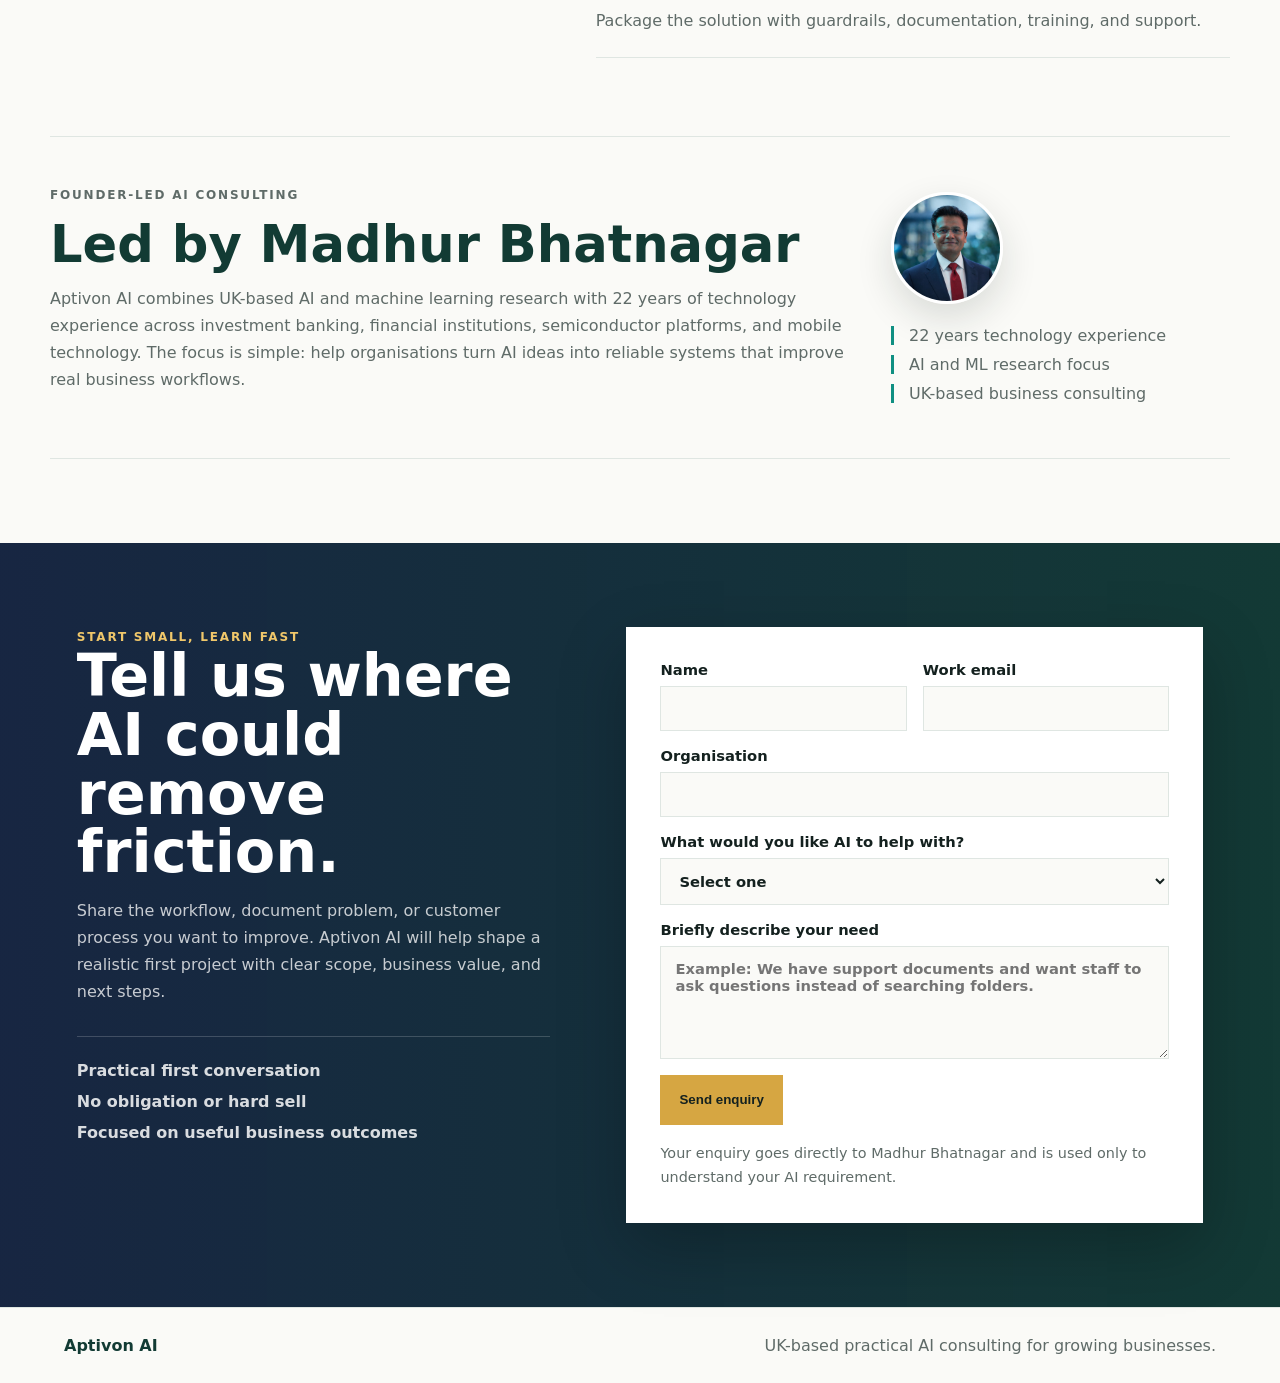
==== commit b14c905d: "Add founder headshot" ====
--- a/index.html
+++ b/index.html
@@ -199,7 +199,7 @@
         </div>
       </section>
 
-      <section class="founder-band">
+      <section class="founder-band" id="founder">
         <div>
           <p class="eyebrow">Founder-led AI consulting</p>
           <h2>Led by Madhur Bhatnagar</h2>
@@ -211,10 +211,18 @@
             into reliable systems that improve real business workflows.
           </p>
         </div>
-        <div class="founder-note" aria-label="Aptivon AI focus areas">
-          <span>22 years technology experience</span>
-          <span>AI and ML research focus</span>
-          <span>UK-based business consulting</span>
+        <div class="founder-profile">
+          <img
+            src="./assets/madhur-bhatnagar.jpg"
+            alt="Madhur Bhatnagar, founder of Aptivon AI"
+            width="128"
+            height="128"
+          />
+          <div class="founder-note" aria-label="Aptivon AI focus areas">
+            <span>22 years technology experience</span>
+            <span>AI and ML research focus</span>
+            <span>UK-based business consulting</span>
+          </div>
         </div>
       </section>
 
--- a/styles.css
+++ b/styles.css
@@ -470,6 +470,21 @@
   font-size: clamp(2rem, 4vw, 3.3rem);
 }
 
+.founder-profile {
+  display: grid;
+  justify-items: start;
+  gap: 22px;
+}
+
+.founder-profile img {
+  width: 112px;
+  height: 112px;
+  border: 3px solid #fff;
+  border-radius: 50%;
+  box-shadow: 0 14px 36px rgba(20, 33, 31, 0.14);
+  object-fit: cover;
+}
+
 .founder-note {
   display: flex;
   flex-wrap: wrap;
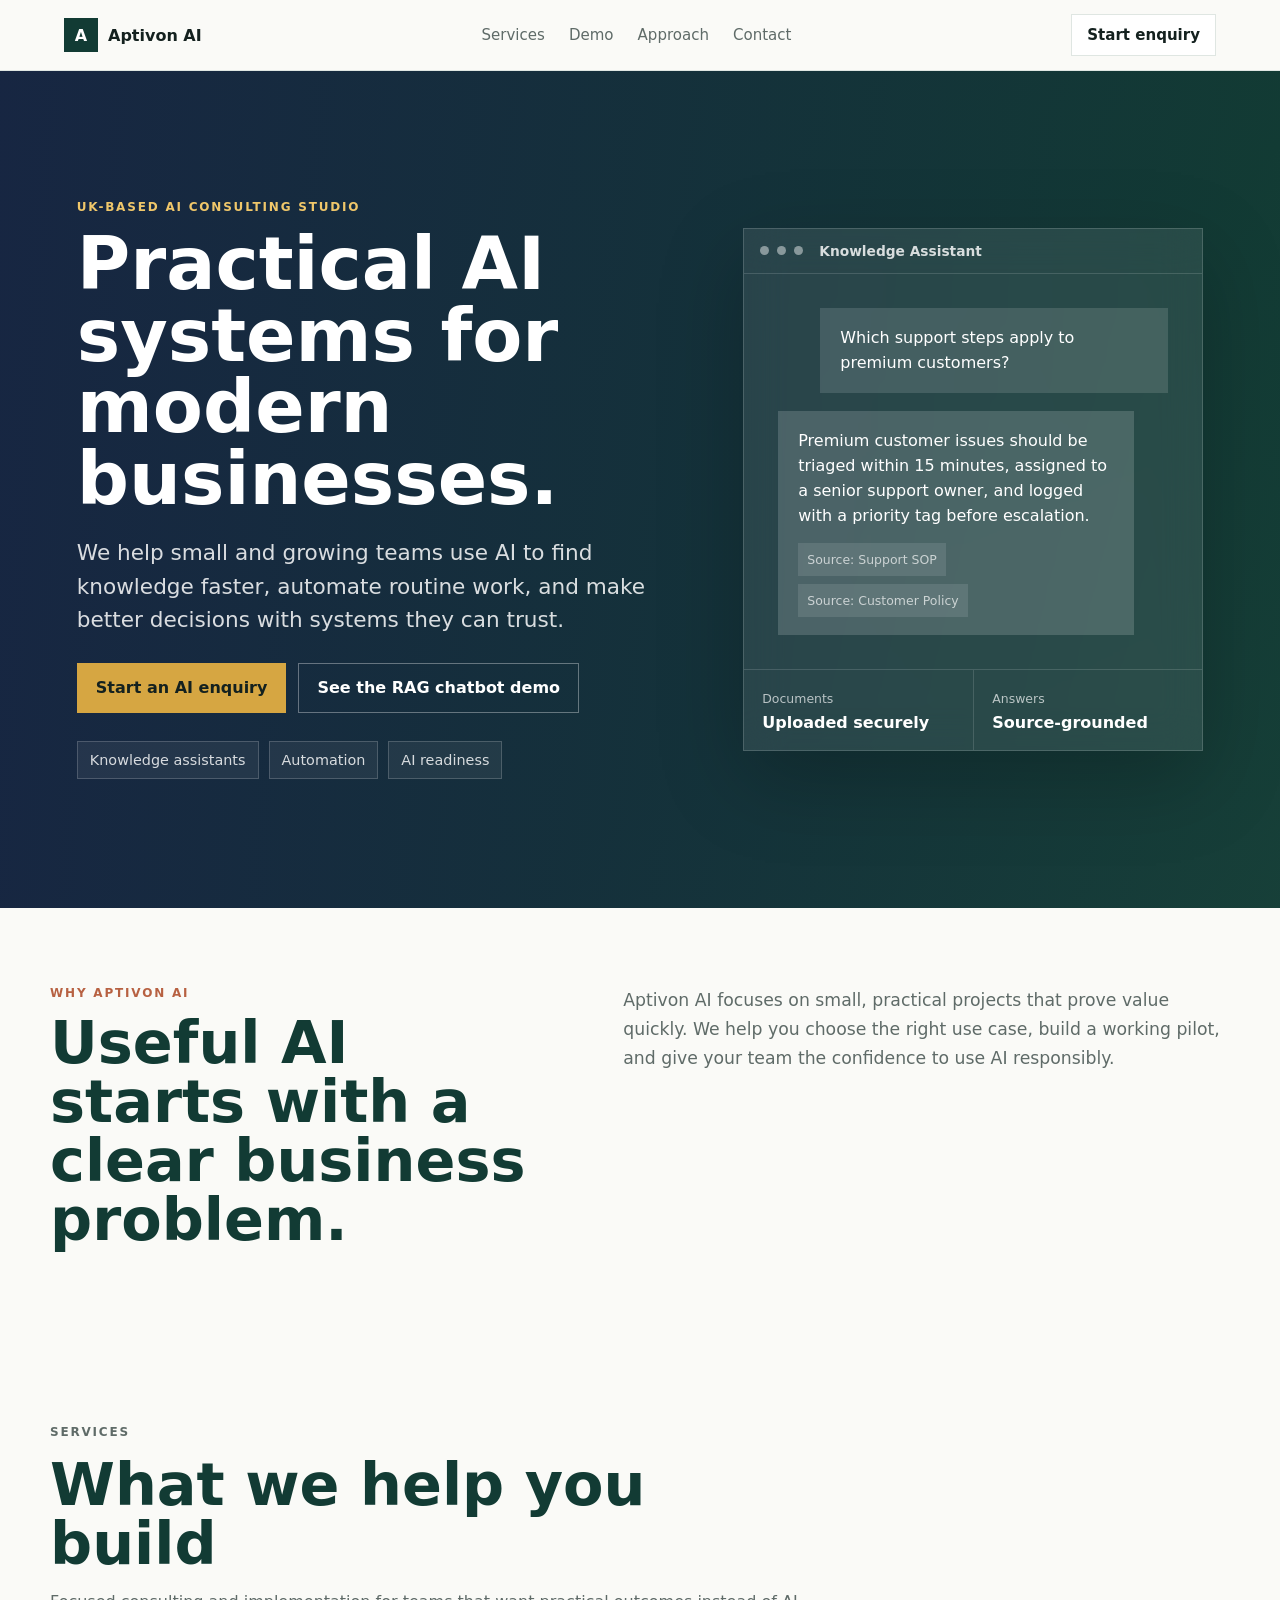
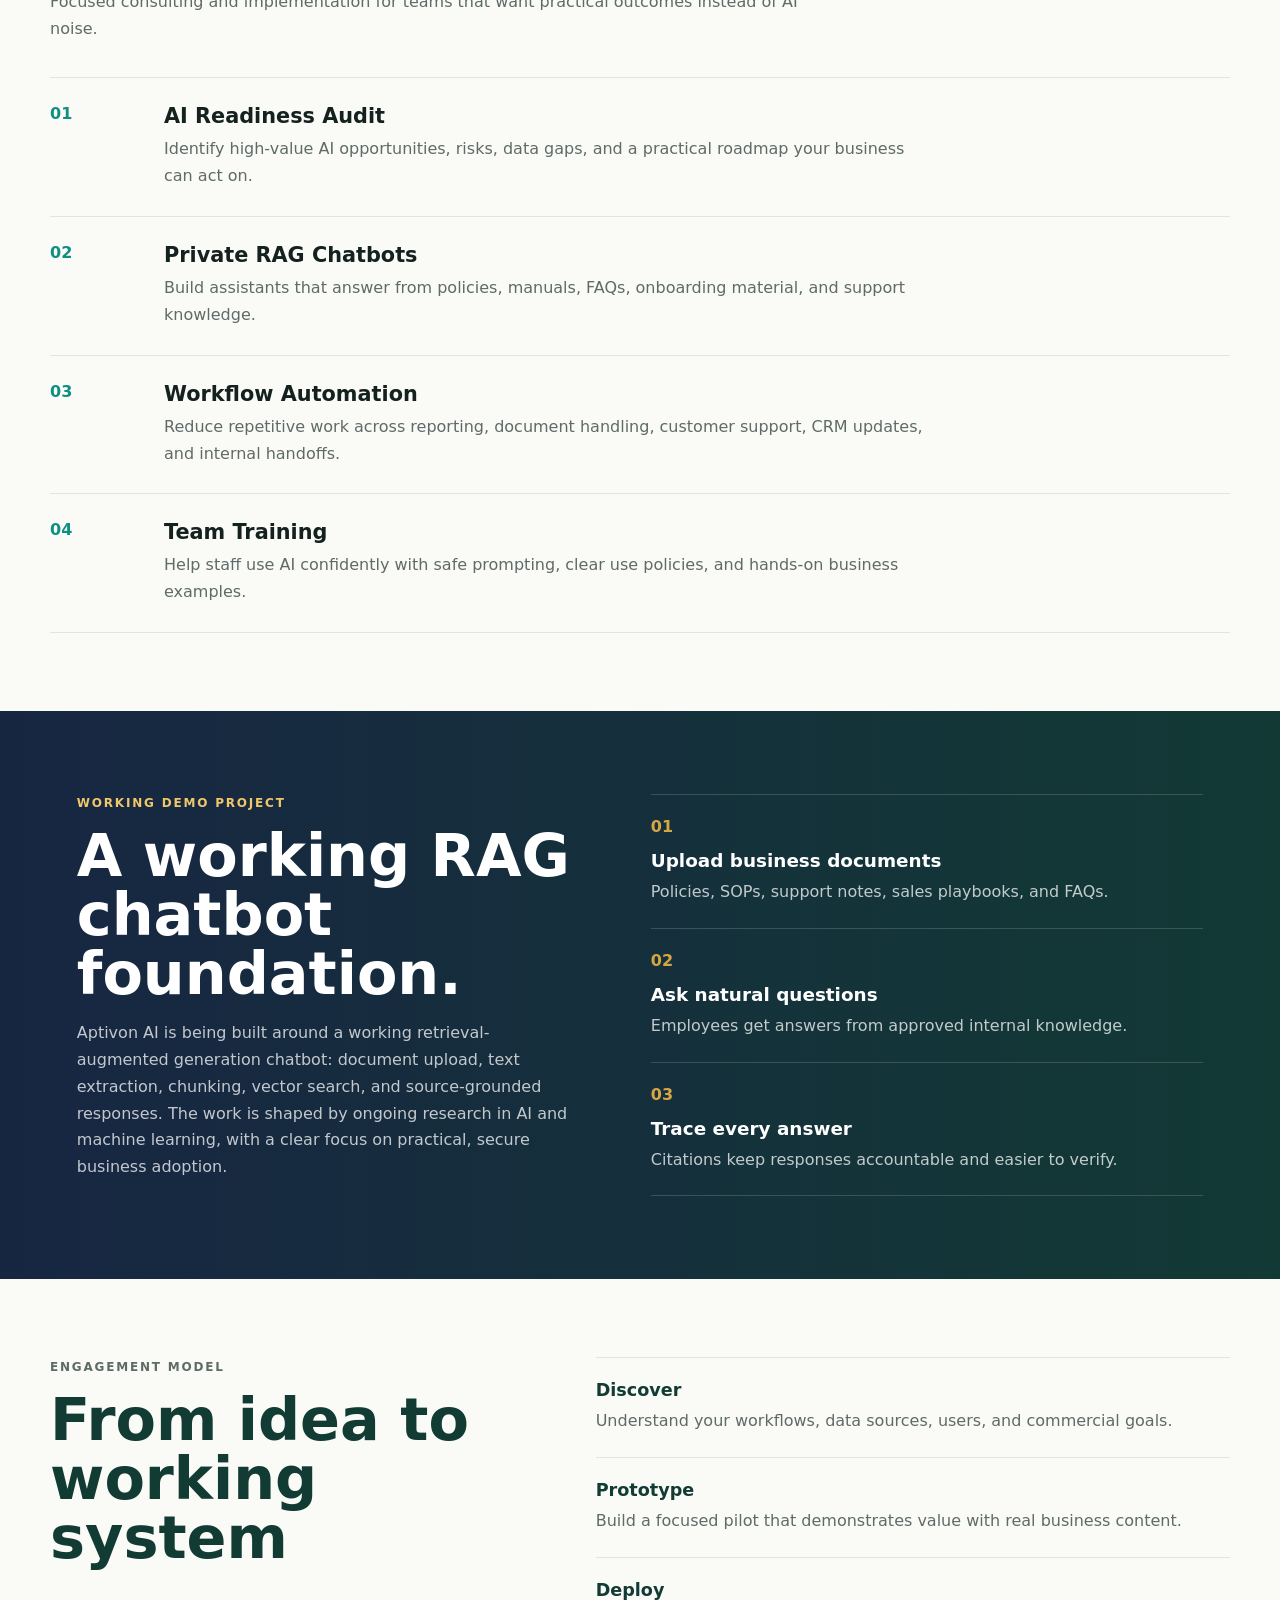
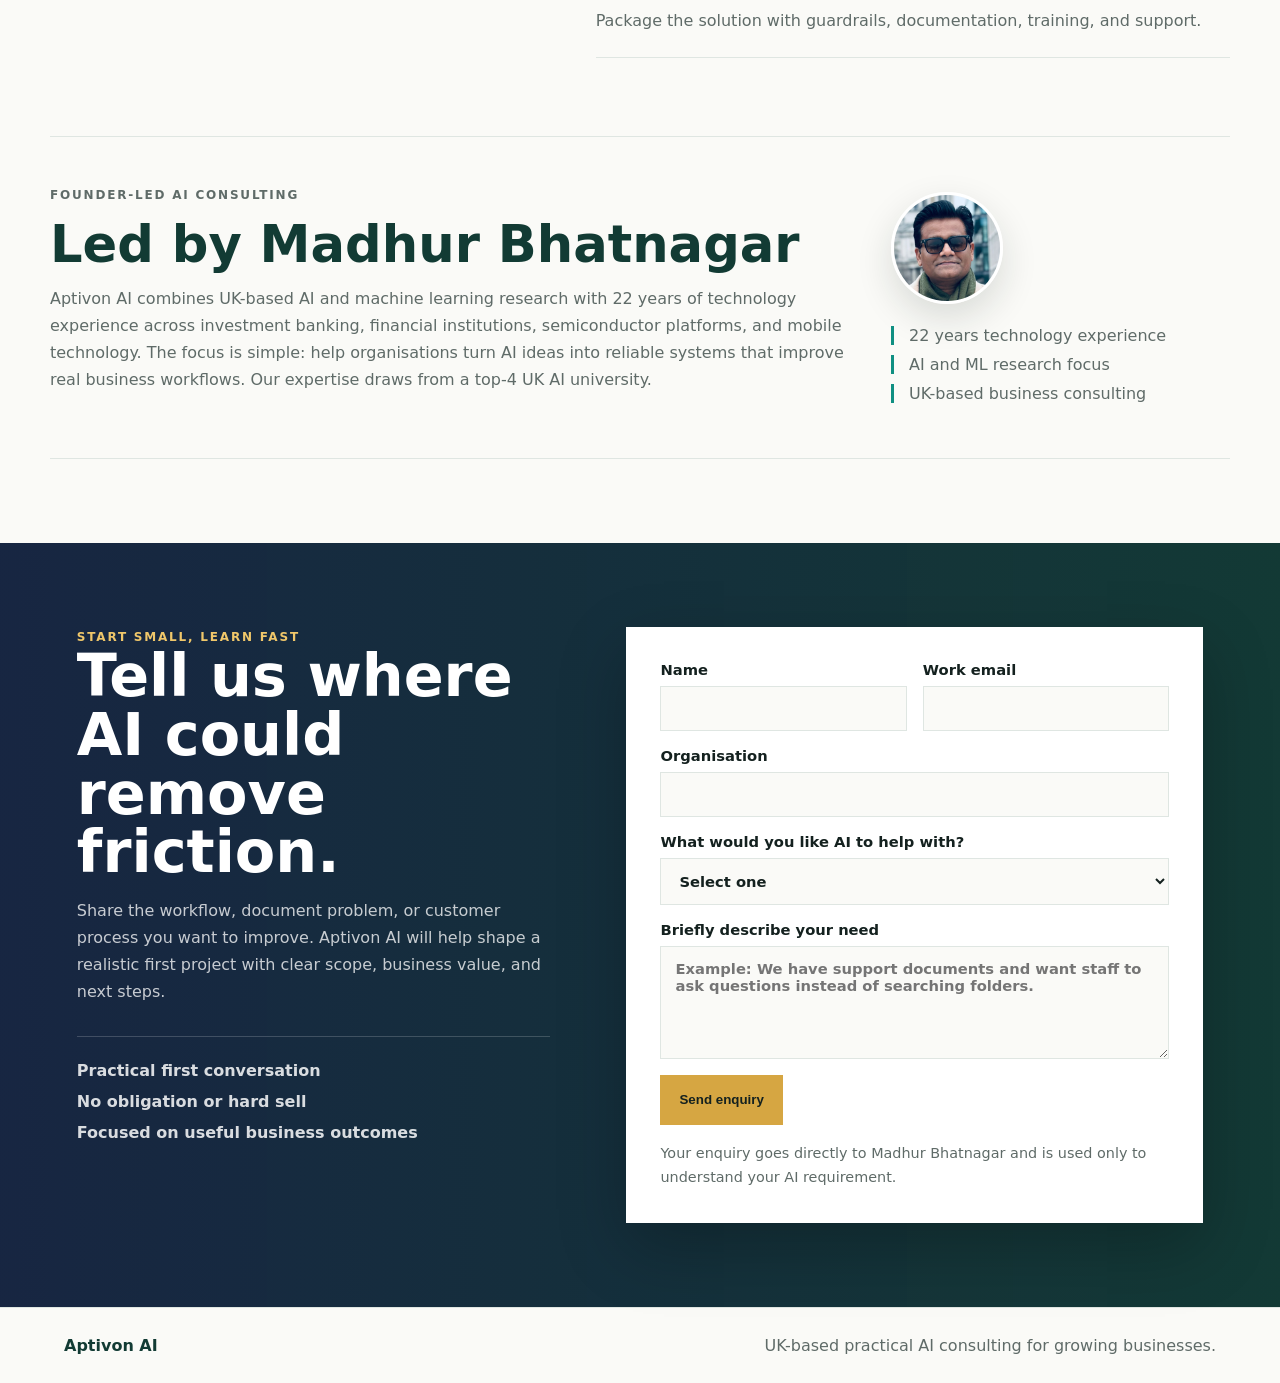
==== commit 6ec983cd: "Update founder image and credibility copy" ====
--- a/index.html
+++ b/index.html
@@ -208,7 +208,8 @@
             22 years of technology experience across investment banking,
             financial institutions, semiconductor platforms, and mobile
             technology. The focus is simple: help organisations turn AI ideas
-            into reliable systems that improve real business workflows.
+            into reliable systems that improve real business workflows. Our
+            expertise draws from a top-4 UK AI university.
           </p>
         </div>
         <div class="founder-profile">
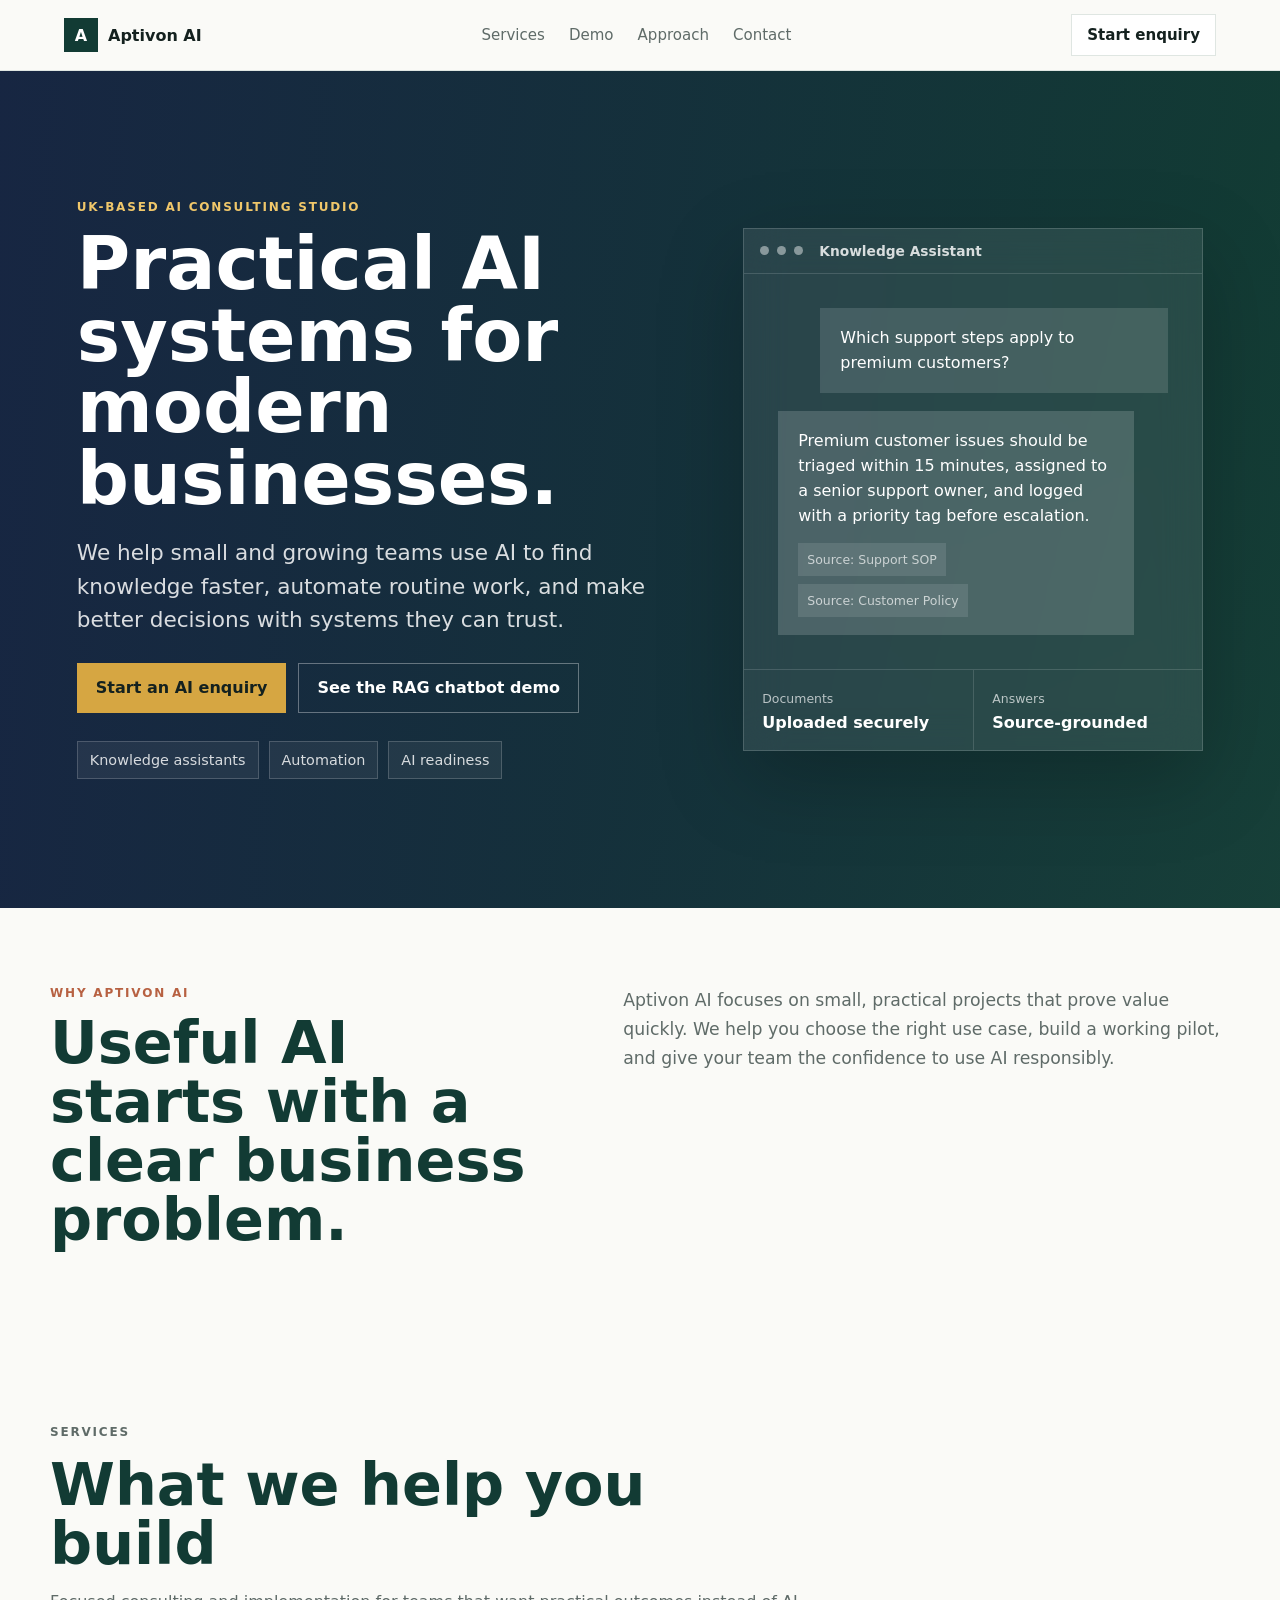
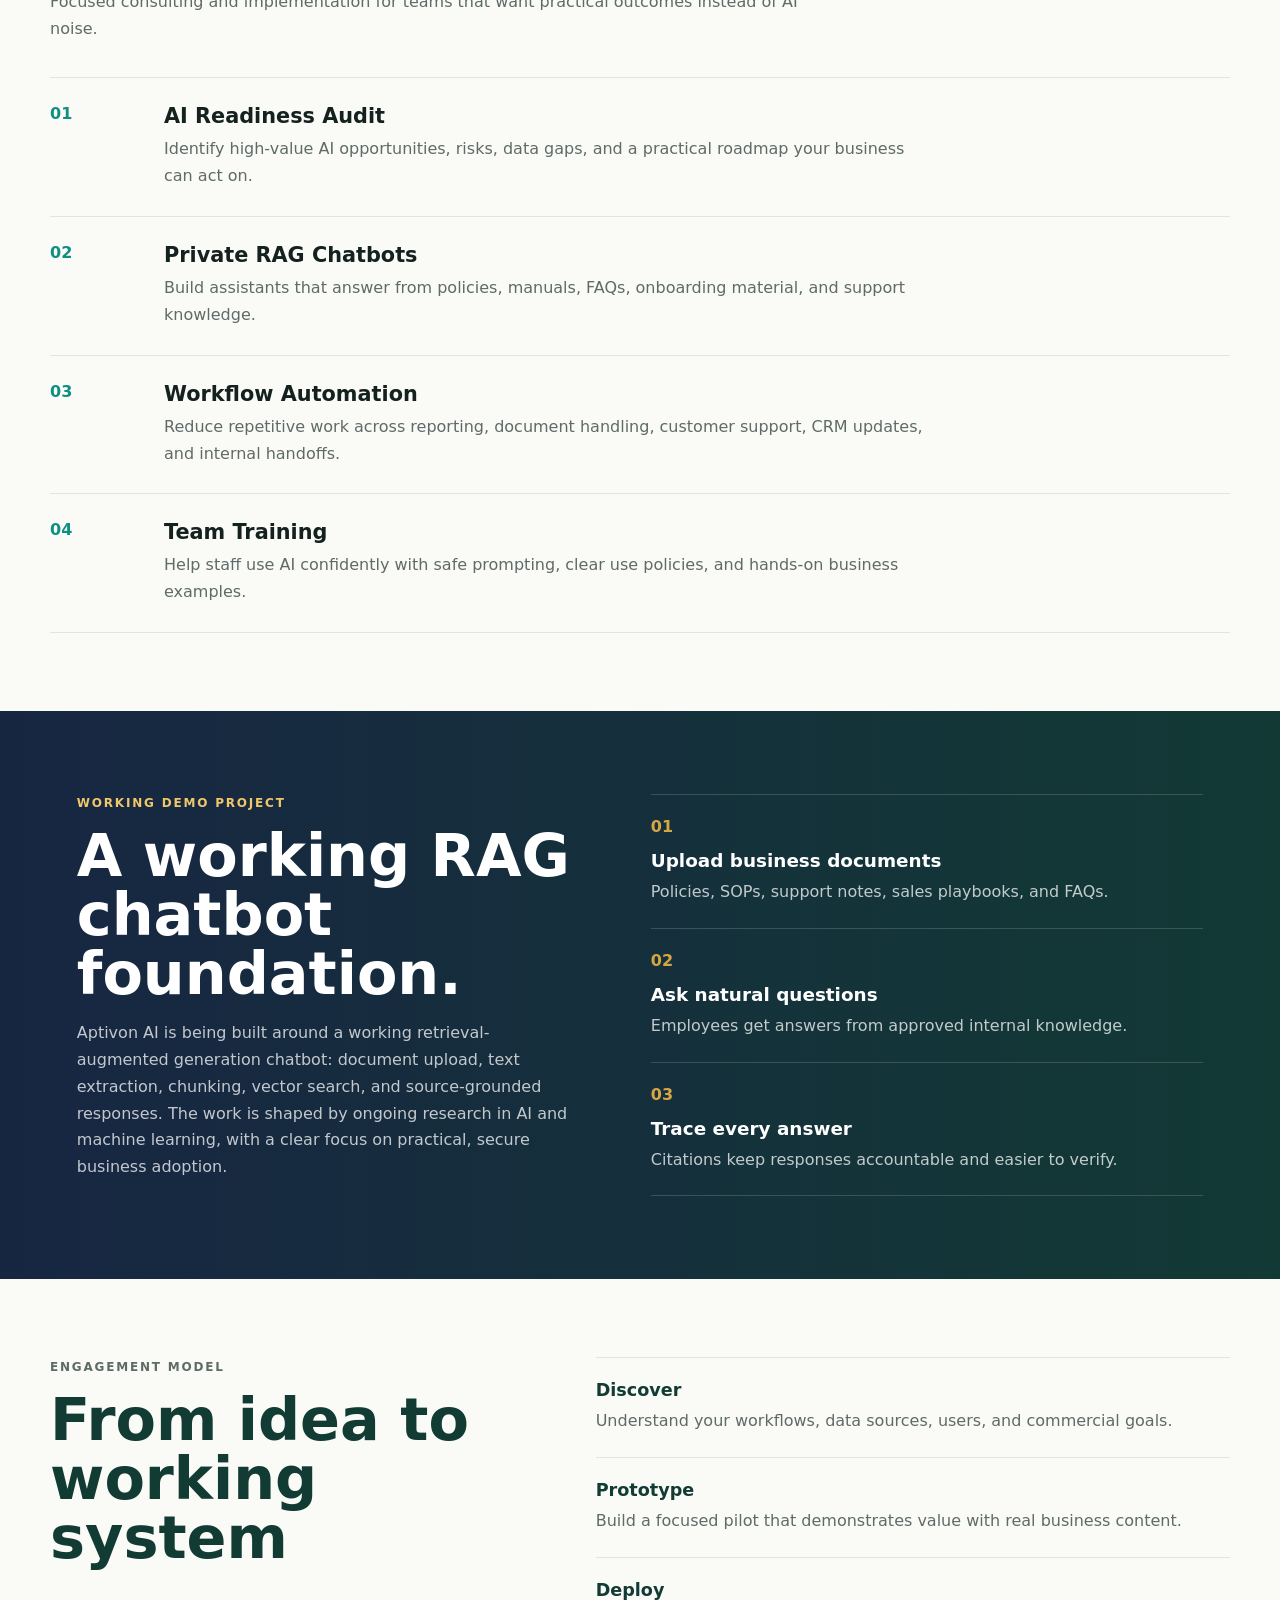
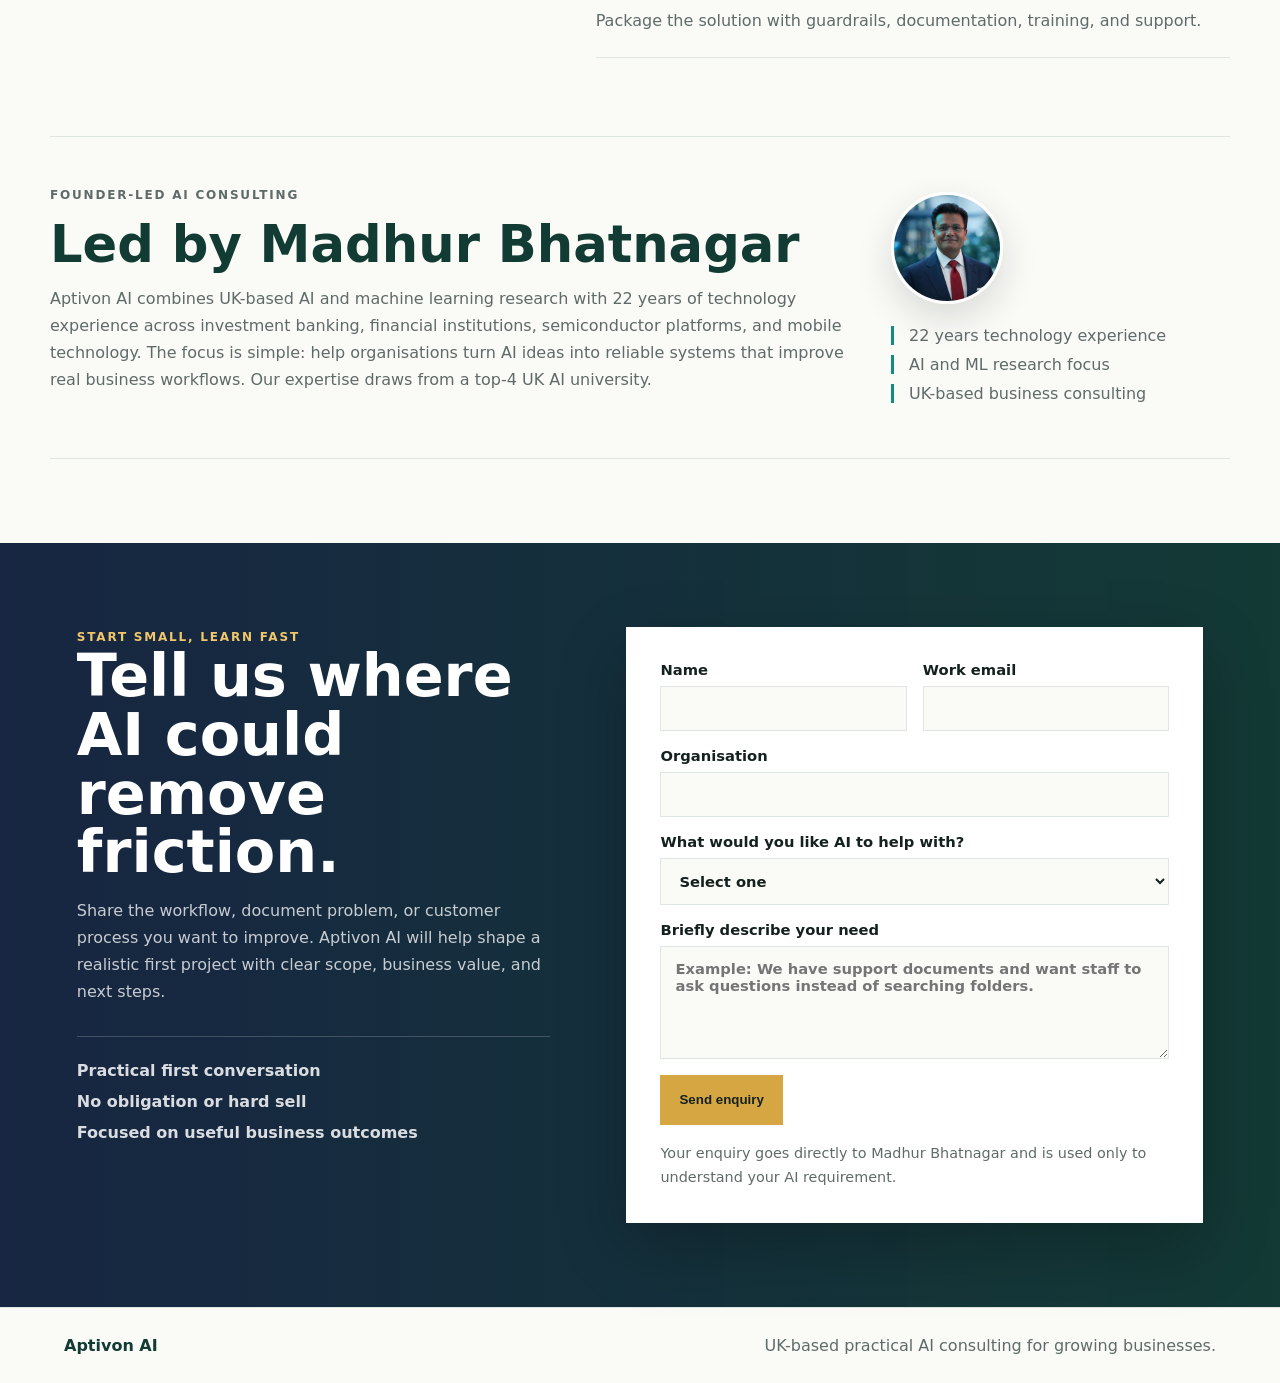
==== commit 07991106: "Add SEO meta tags" ====
--- a/index.html
+++ b/index.html
@@ -5,8 +5,21 @@
     <meta name="viewport" content="width=device-width, initial-scale=1.0" />
     <meta
       name="description"
-      content="Aptivon AI is a UK-based AI consulting studio helping businesses adopt practical AI through private knowledge chatbots, workflow automation, and AI readiness support."
+      content="Aptivon AI is a UK-based AI consulting studio helping businesses adopt practical AI through private RAG chatbots, workflow automation, AI readiness, and intelligent business systems."
     />
+    <meta
+      name="keywords"
+      content="AI consulting UK, RAG chatbot, business automation, generative AI, AI readiness, machine learning, enterprise AI, private knowledge assistant"
+    />
+    <meta name="author" content="Aptivon AI" />
+    <meta property="og:title" content="Aptivon AI | UK AI Consulting" />
+    <meta
+      property="og:description"
+      content="Practical AI consulting for businesses: private RAG chatbots, workflow automation, AI readiness, and intelligent business systems."
+    />
+    <meta property="og:type" content="website" />
+    <meta property="og:url" content="https://aptivonai.com" />
+    <meta name="twitter:card" content="summary" />
     <title>Aptivon AI | UK AI Consulting for Practical Business Adoption</title>
     <link rel="stylesheet" href="./styles.css" />
   </head>
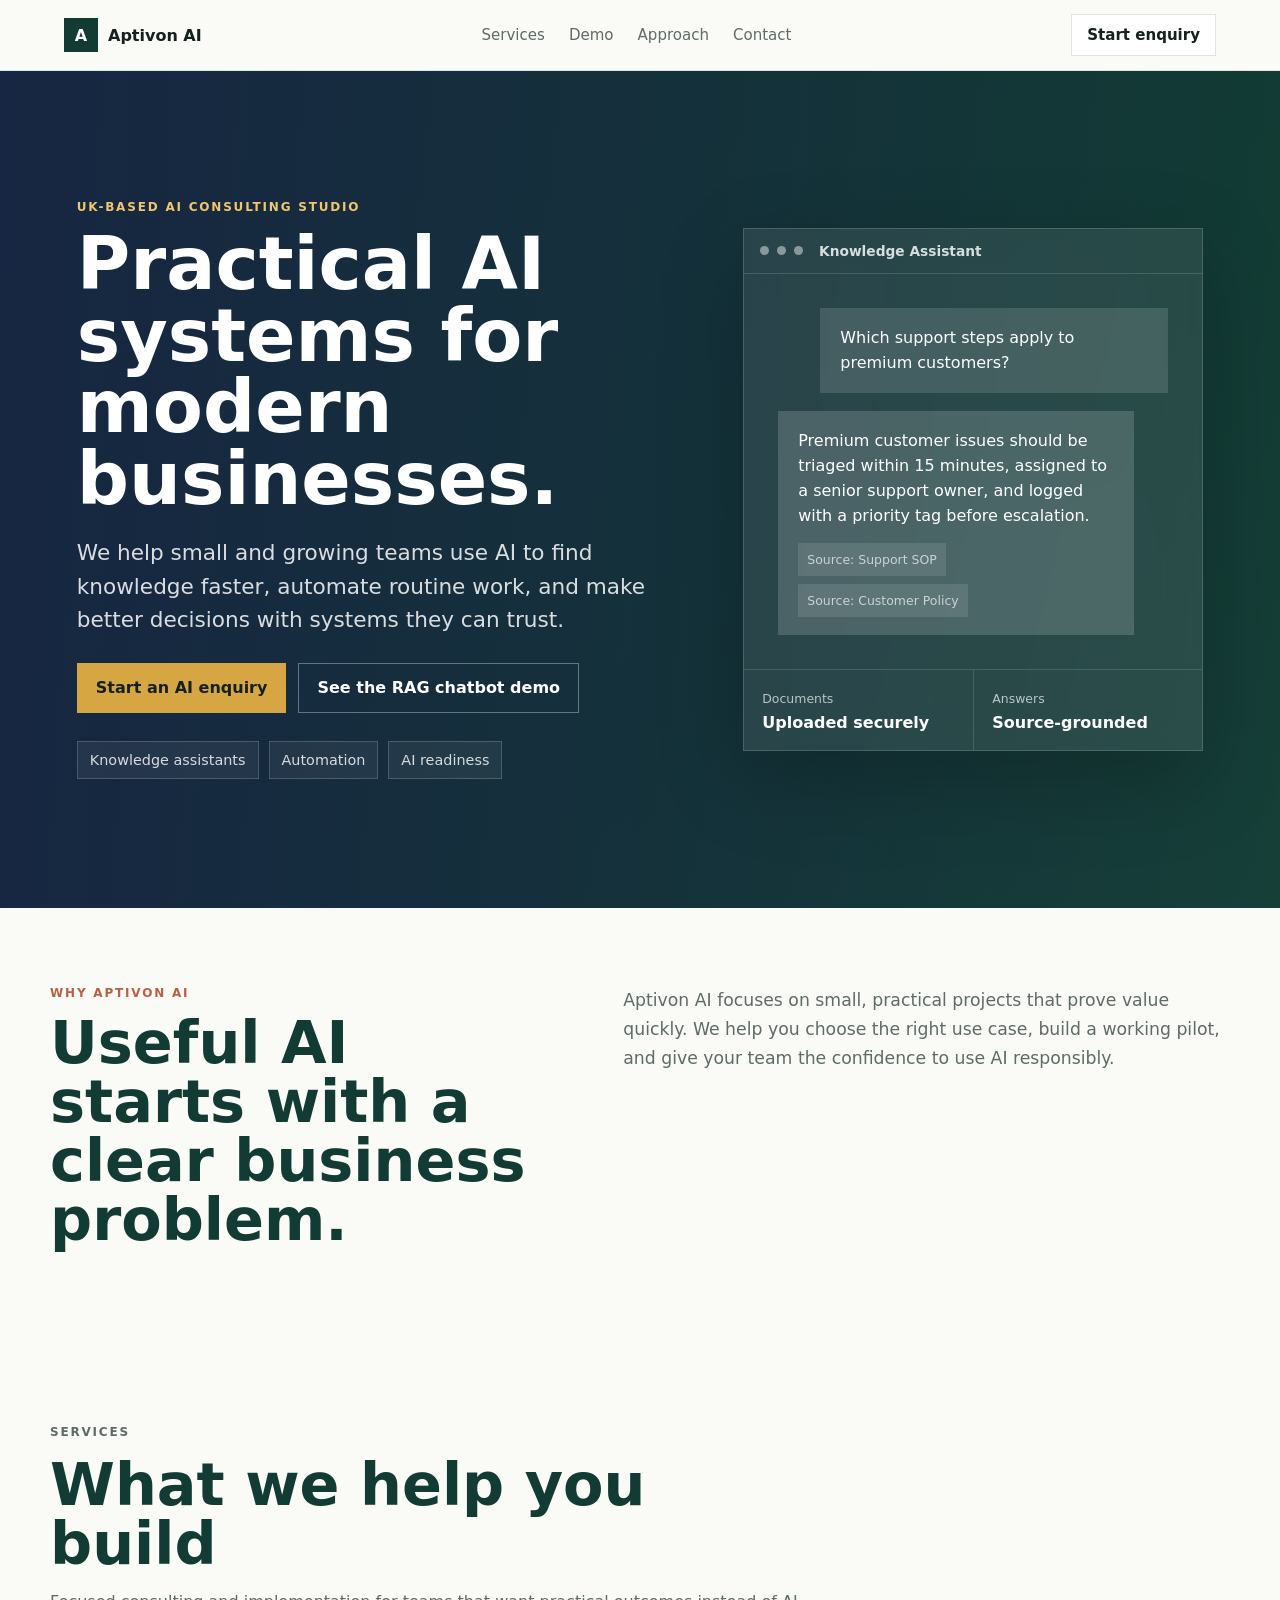
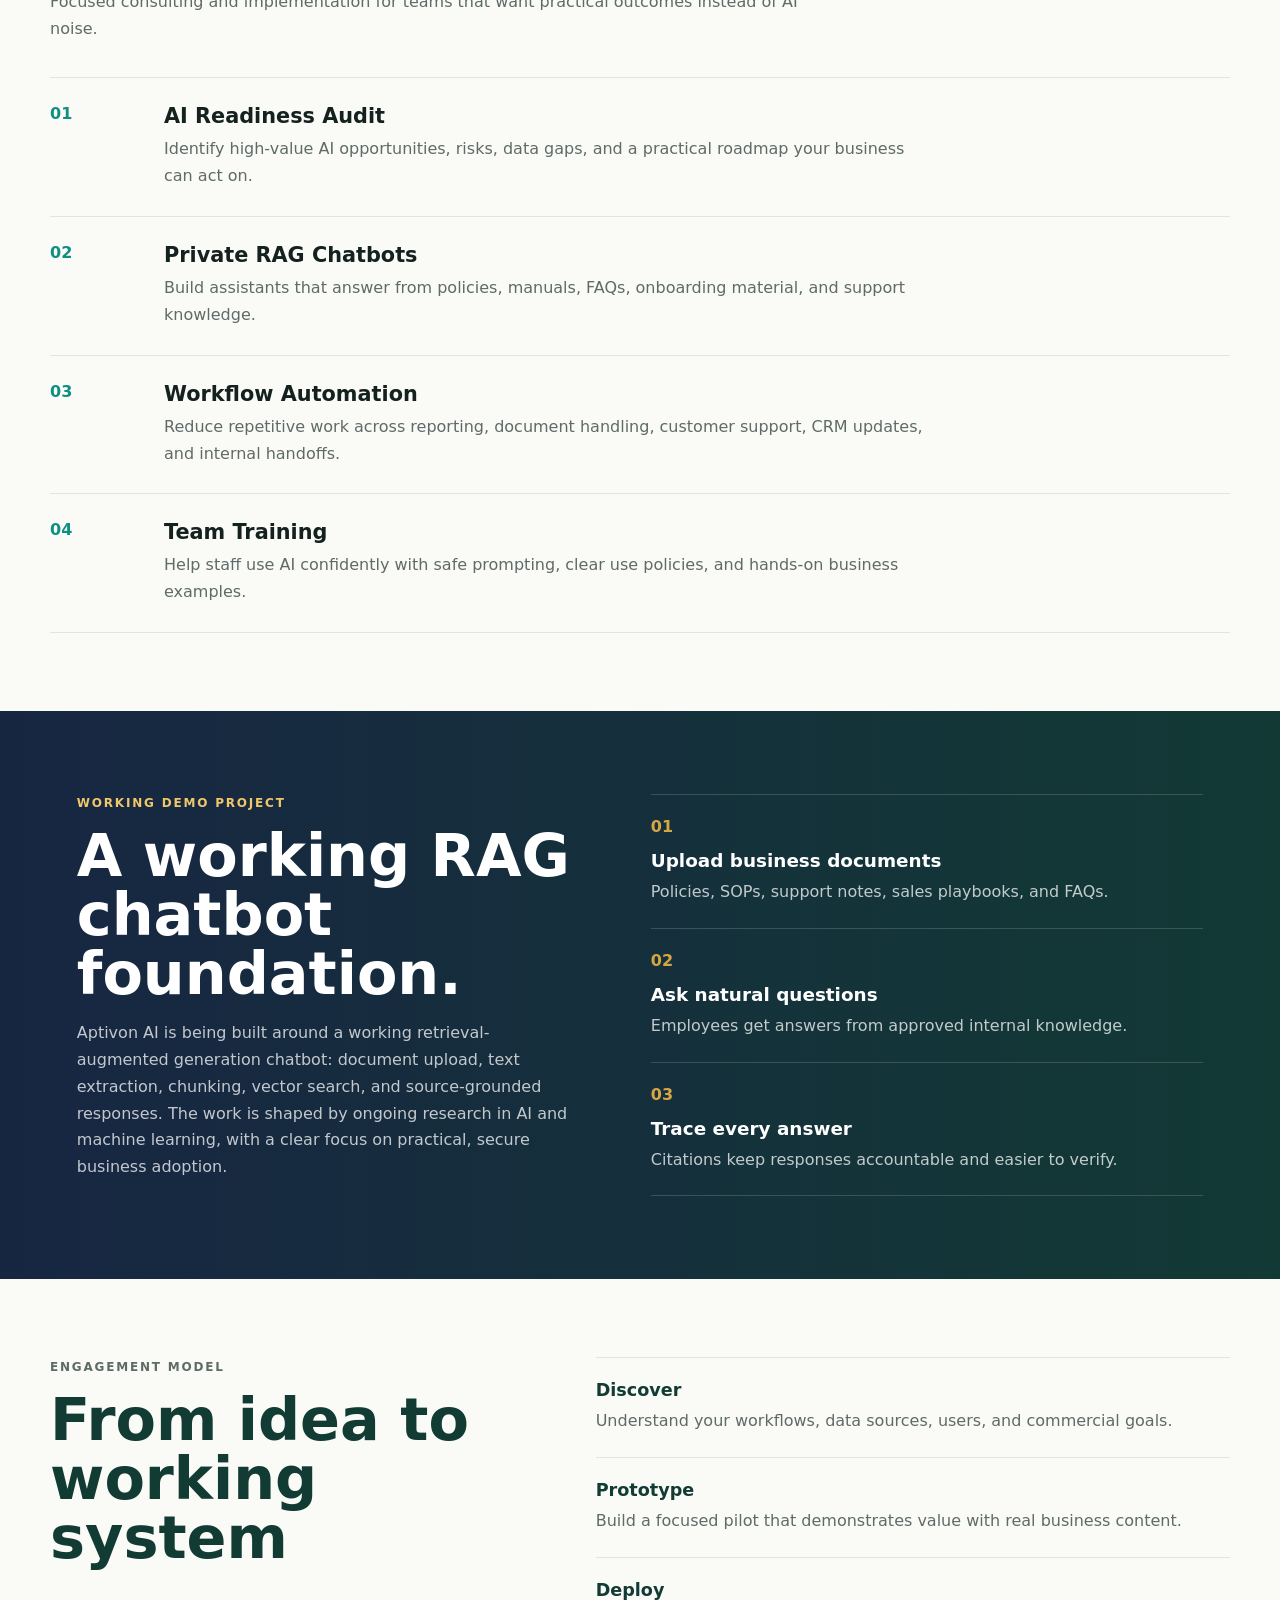
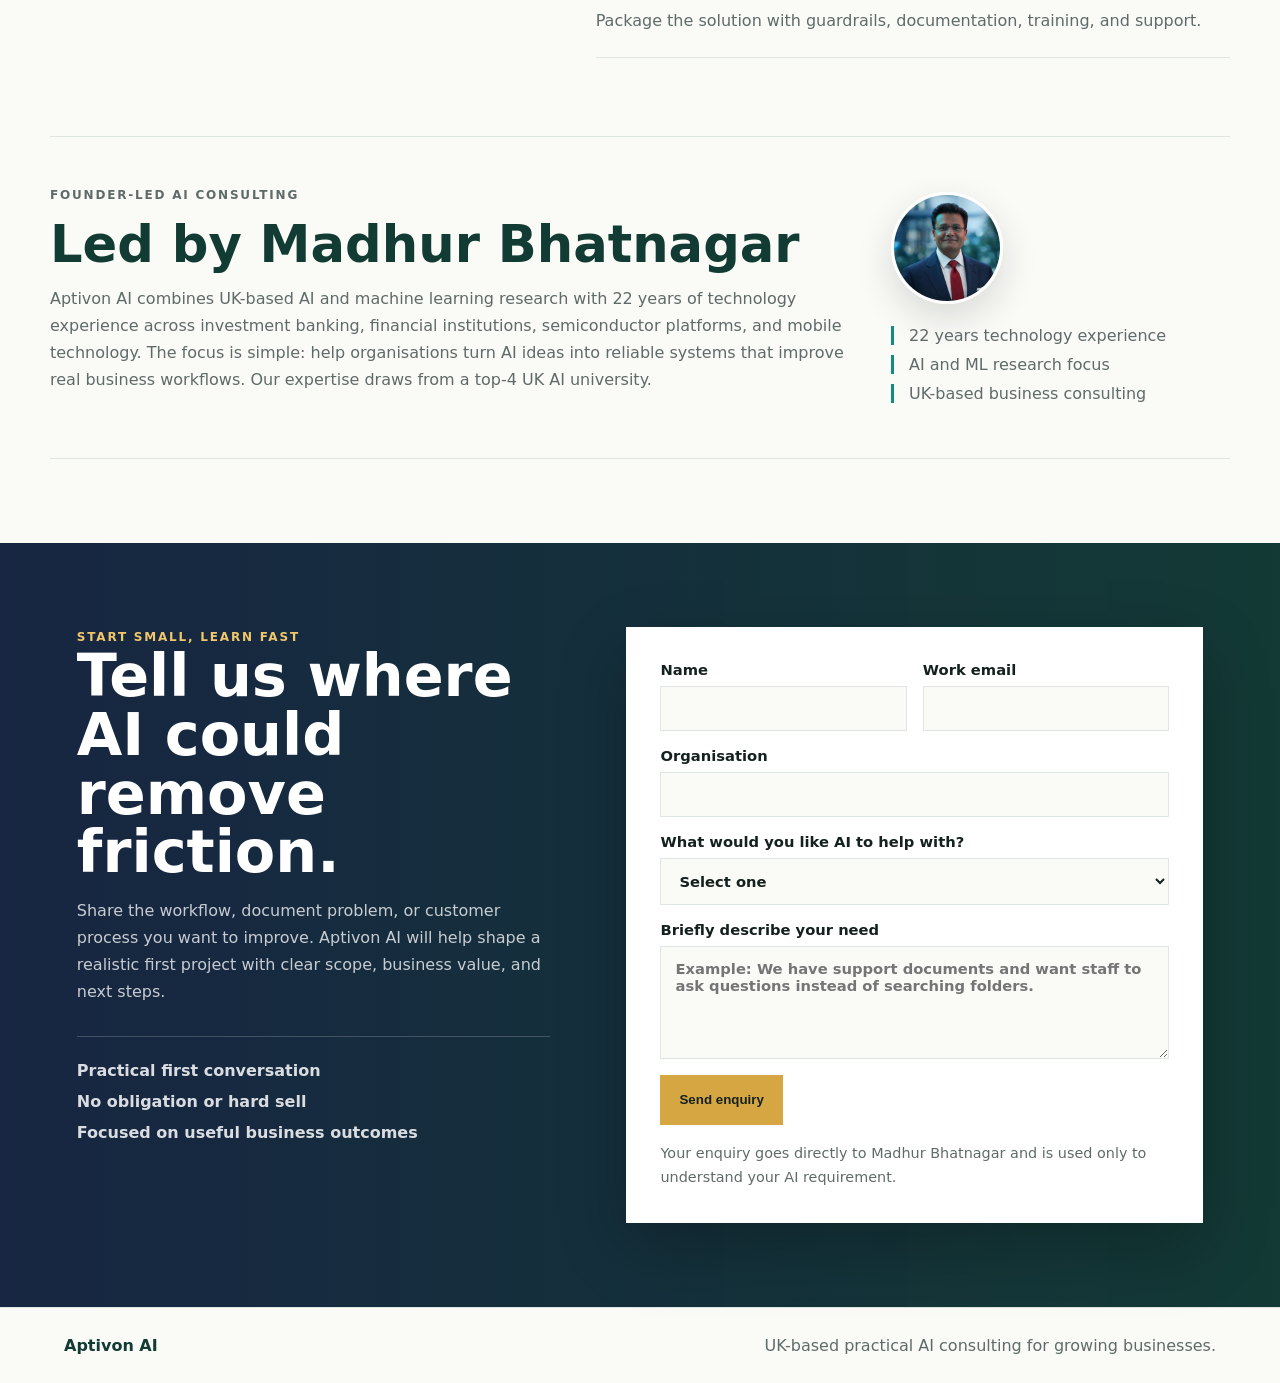
==== commit 18c5e679: "Switch contact form to Web3Forms" ====
--- a/index.html
+++ b/index.html
@@ -259,15 +259,24 @@
 
           <form
             class="contact-form"
-            action="https://formsubmit.co/madhur.mails@gmail.com"
+            action="https://api.web3forms.com/submit"
             method="POST"
           >
-            <input type="hidden" name="_subject" value="New Aptivon AI enquiry" />
-            <input type="hidden" name="_captcha" value="false" />
-            <input type="hidden" name="_template" value="table" />
             <input
-              type="text"
-              name="_honey"
+              type="hidden"
+              name="access_key"
+              value="c10cf740-29ec-4bf8-9511-45d199434a08"
+            />
+            <input type="hidden" name="subject" value="New Aptivon AI enquiry" />
+            <input type="hidden" name="from_name" value="Aptivon AI website" />
+            <input
+              type="hidden"
+              name="redirect"
+              value="https://aptivonai.com/thanks.html"
+            />
+            <input
+              type="checkbox"
+              name="botcheck"
               class="honeypot"
               tabindex="-1"
               autocomplete="off"
--- a/styles.css
+++ b/styles.css
@@ -618,6 +618,42 @@
   font-weight: 900;
 }
 
+.thanks-page {
+  display: grid;
+  min-height: 100vh;
+  place-items: center;
+  padding: 28px;
+}
+
+.thanks-panel {
+  width: min(760px, 100%);
+  padding: clamp(32px, 6vw, 56px);
+  background: #fff;
+  border: 1px solid var(--line);
+  box-shadow: var(--shadow);
+}
+
+.thanks-panel .brand {
+  margin-bottom: 42px;
+}
+
+.thanks-panel h1 {
+  max-width: 680px;
+  color: var(--forest);
+  font-size: clamp(2.4rem, 6vw, 4.8rem);
+}
+
+.thanks-panel p:not(.eyebrow) {
+  max-width: 590px;
+  color: var(--muted);
+  font-size: 1.08rem;
+  line-height: 1.68;
+}
+
+.thanks-panel .button {
+  margin-top: 16px;
+}
+
 @media (max-width: 980px) {
   .site-nav,
   .nav-cta {
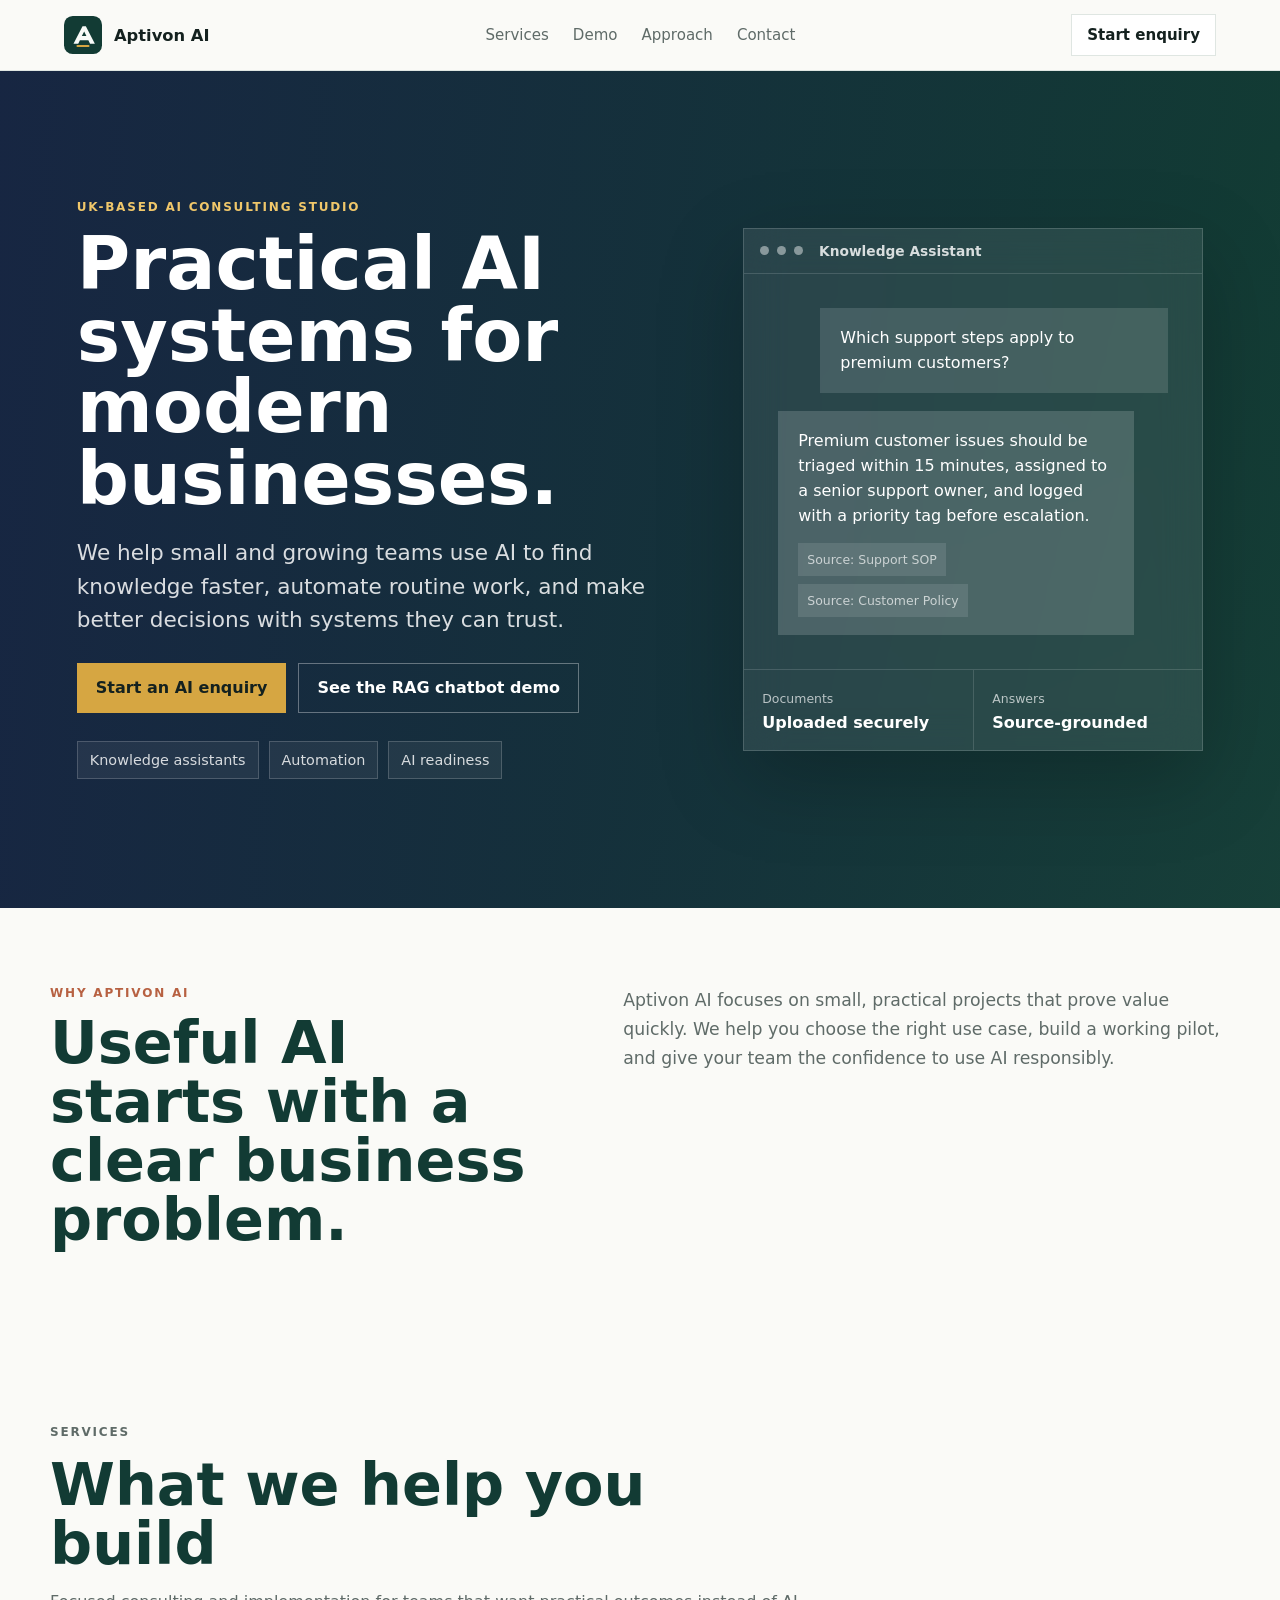
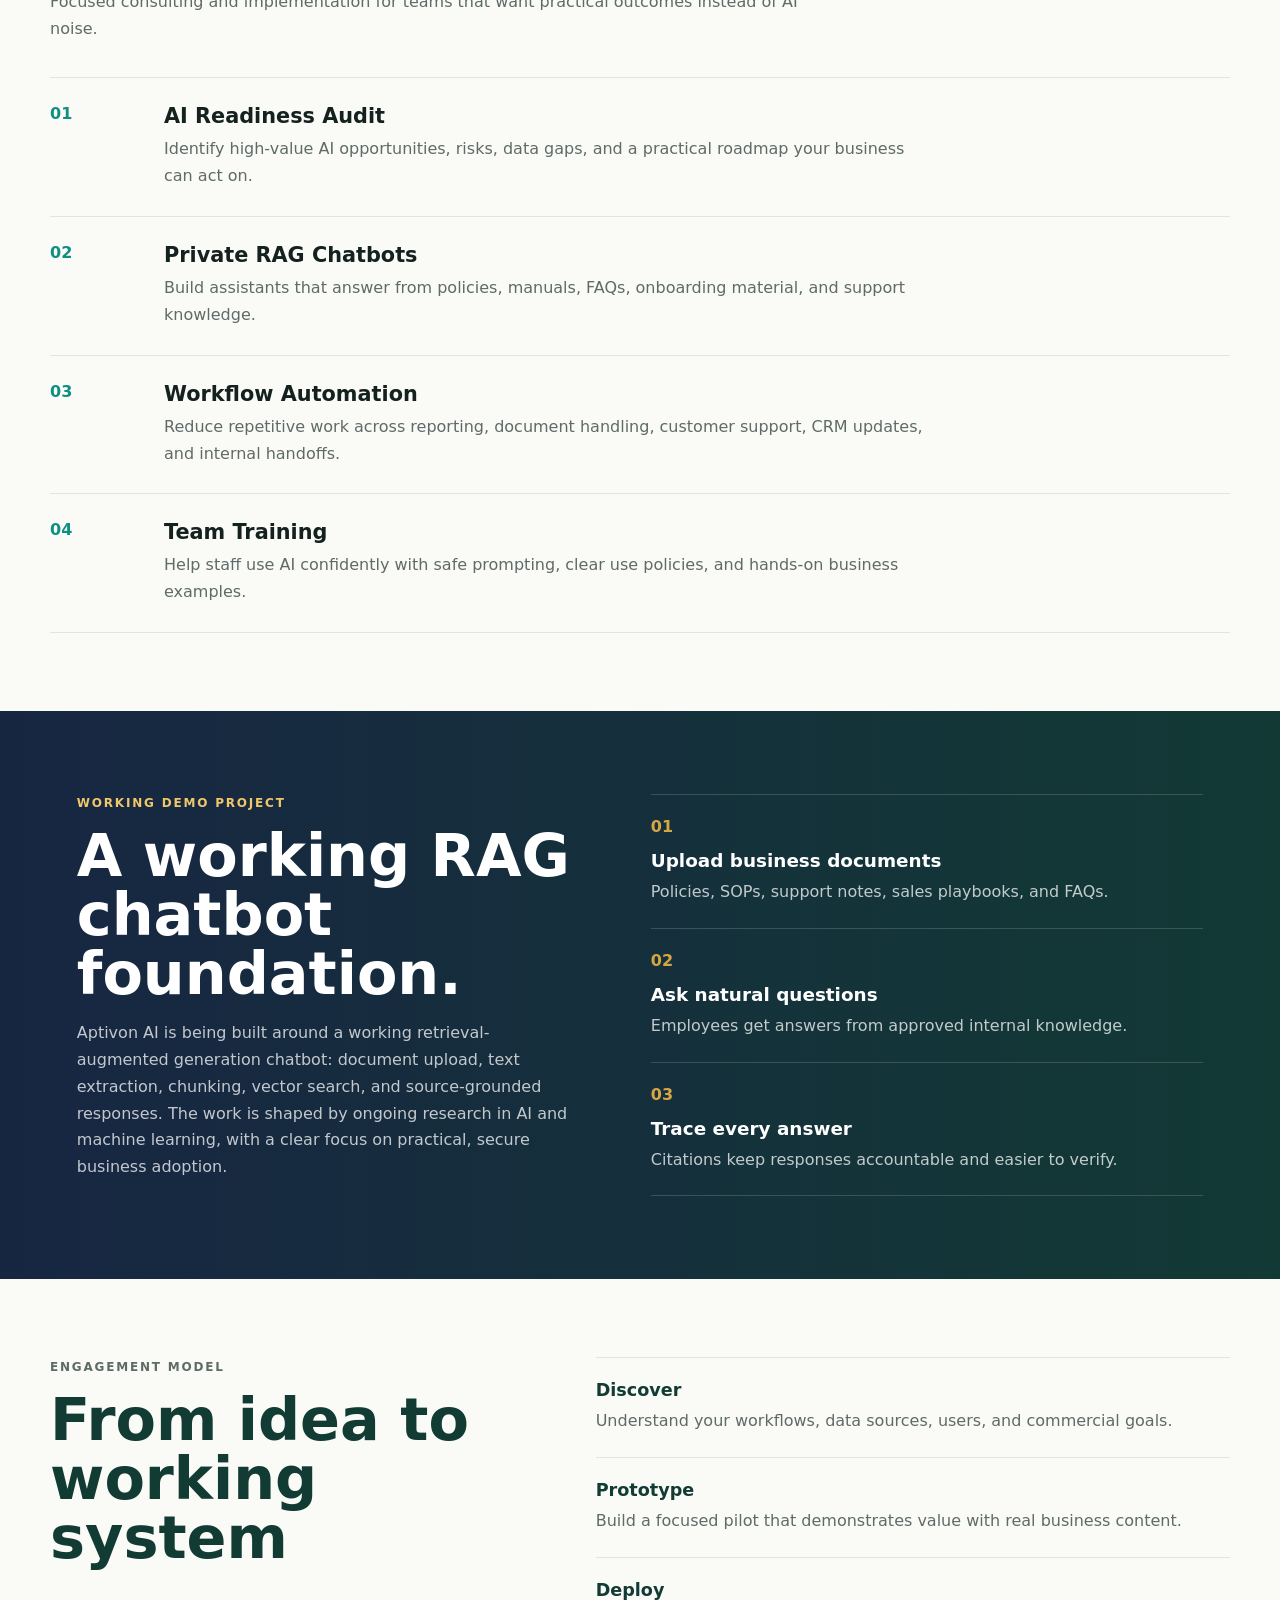
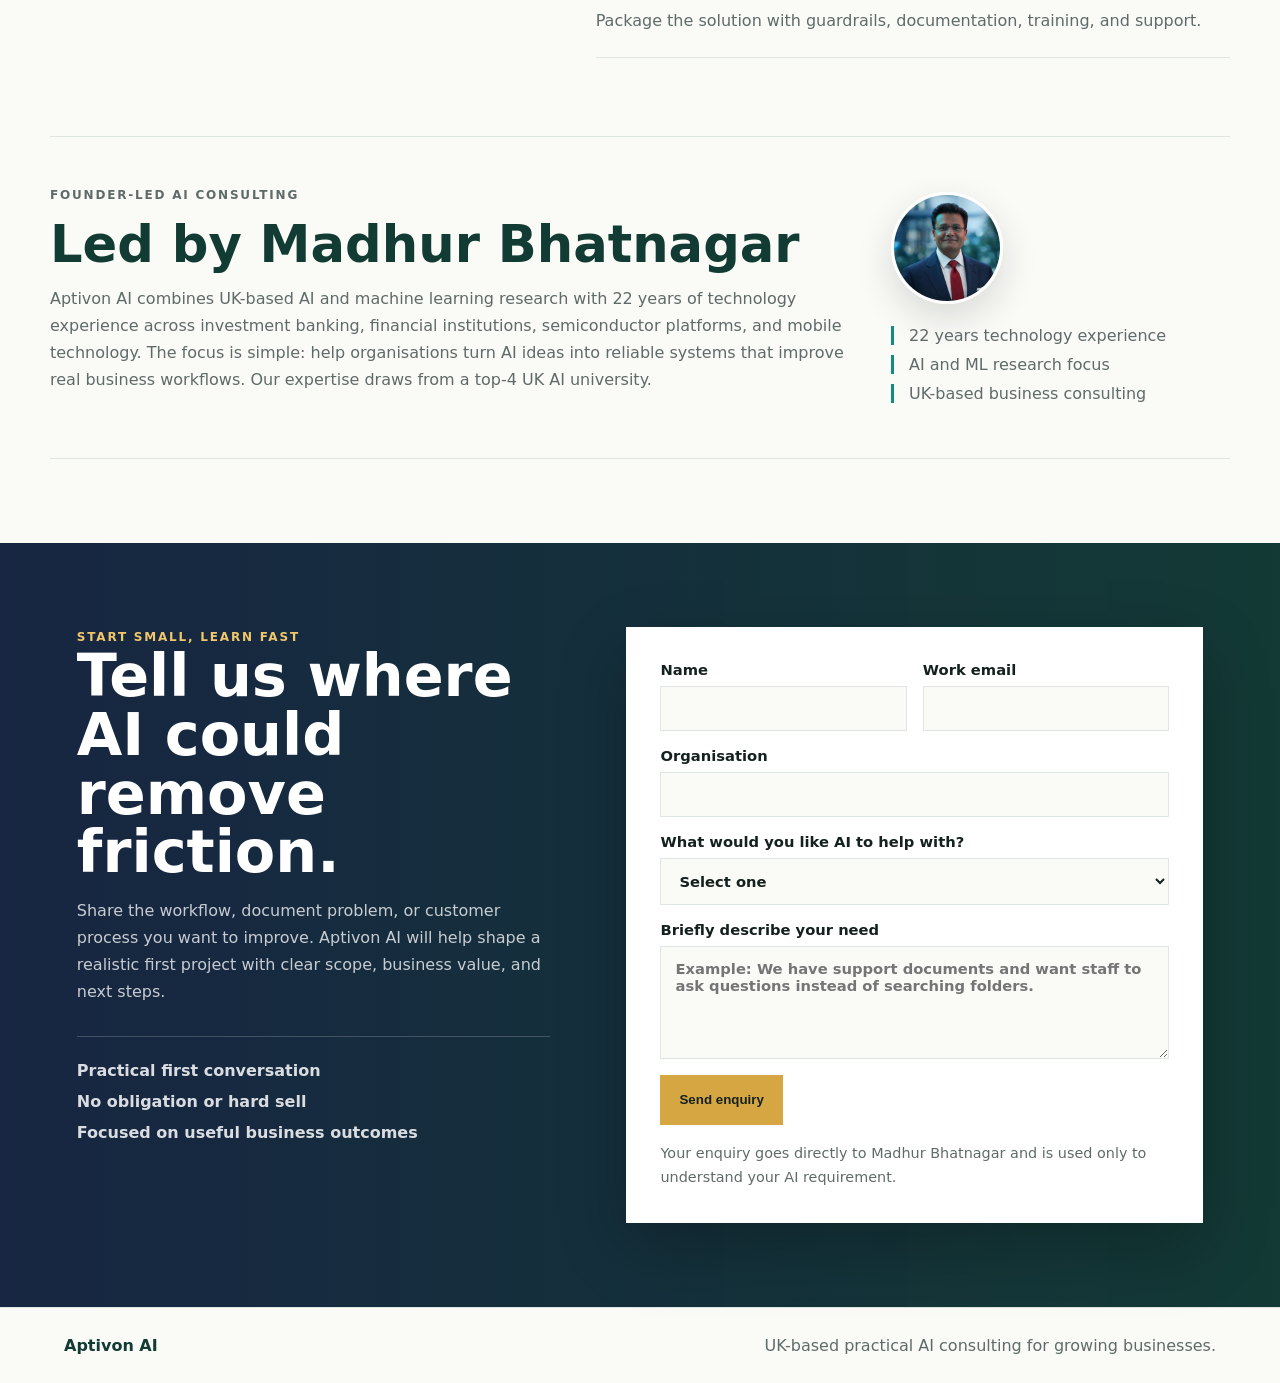
==== commit 9f41596b: "Add Aptivon AI favicon and logo mark" ====
--- a/index.html
+++ b/index.html
@@ -21,12 +21,20 @@
     <meta property="og:url" content="https://aptivonai.com" />
     <meta name="twitter:card" content="summary" />
     <title>Aptivon AI | UK AI Consulting for Practical Business Adoption</title>
+    <link rel="icon" type="image/svg+xml" href="./assets/aptivon-mark.svg" />
+    <link rel="apple-touch-icon" href="./assets/aptivon-mark.svg" />
     <link rel="stylesheet" href="./styles.css" />
   </head>
   <body>
     <header class="site-header">
       <a class="brand" href="#top" aria-label="Aptivon AI home">
-        <span class="brand-mark">A</span>
+        <img
+          class="brand-mark"
+          src="./assets/aptivon-mark.svg"
+          alt=""
+          width="38"
+          height="38"
+        />
         <span>Aptivon AI</span>
       </a>
       <nav class="site-nav" aria-label="Main navigation">
--- a/styles.css
+++ b/styles.css
@@ -63,19 +63,17 @@
 }
 
 .brand {
-  gap: 10px;
-  font-size: 1rem;
+  gap: 12px;
+  font-size: 1.02rem;
   font-weight: 850;
+  letter-spacing: 0;
 }
 
 .brand-mark {
-  display: grid;
-  width: 34px;
-  height: 34px;
-  place-items: center;
-  background: var(--forest);
-  color: #fff;
-  font-weight: 900;
+  display: block;
+  width: 38px;
+  height: 38px;
+  flex: 0 0 auto;
 }
 
 .site-nav {
@@ -622,36 +620,38 @@
   display: grid;
   min-height: 100vh;
   place-items: center;
-  padding: 28px;
+  padding: 32px 20px;
 }
 
 .thanks-panel {
-  width: min(760px, 100%);
-  padding: clamp(32px, 6vw, 56px);
+  width: min(620px, 100%);
+  padding: clamp(28px, 5vw, 44px);
   background: #fff;
   border: 1px solid var(--line);
-  box-shadow: var(--shadow);
+  box-shadow: 0 18px 52px rgba(20, 33, 31, 0.08);
 }
 
 .thanks-panel .brand {
-  margin-bottom: 42px;
+  margin-bottom: 34px;
 }
 
 .thanks-panel h1 {
-  max-width: 680px;
+  max-width: 520px;
+  margin-bottom: 14px;
   color: var(--forest);
-  font-size: clamp(2.4rem, 6vw, 4.8rem);
+  font-size: clamp(2rem, 4.4vw, 3.2rem);
+  line-height: 1.04;
 }
 
 .thanks-panel p:not(.eyebrow) {
-  max-width: 590px;
+  max-width: 510px;
   color: var(--muted);
-  font-size: 1.08rem;
-  line-height: 1.68;
+  font-size: 1rem;
+  line-height: 1.62;
 }
 
 .thanks-panel .button {
-  margin-top: 16px;
+  margin-top: 18px;
 }
 
 @media (max-width: 980px) {
